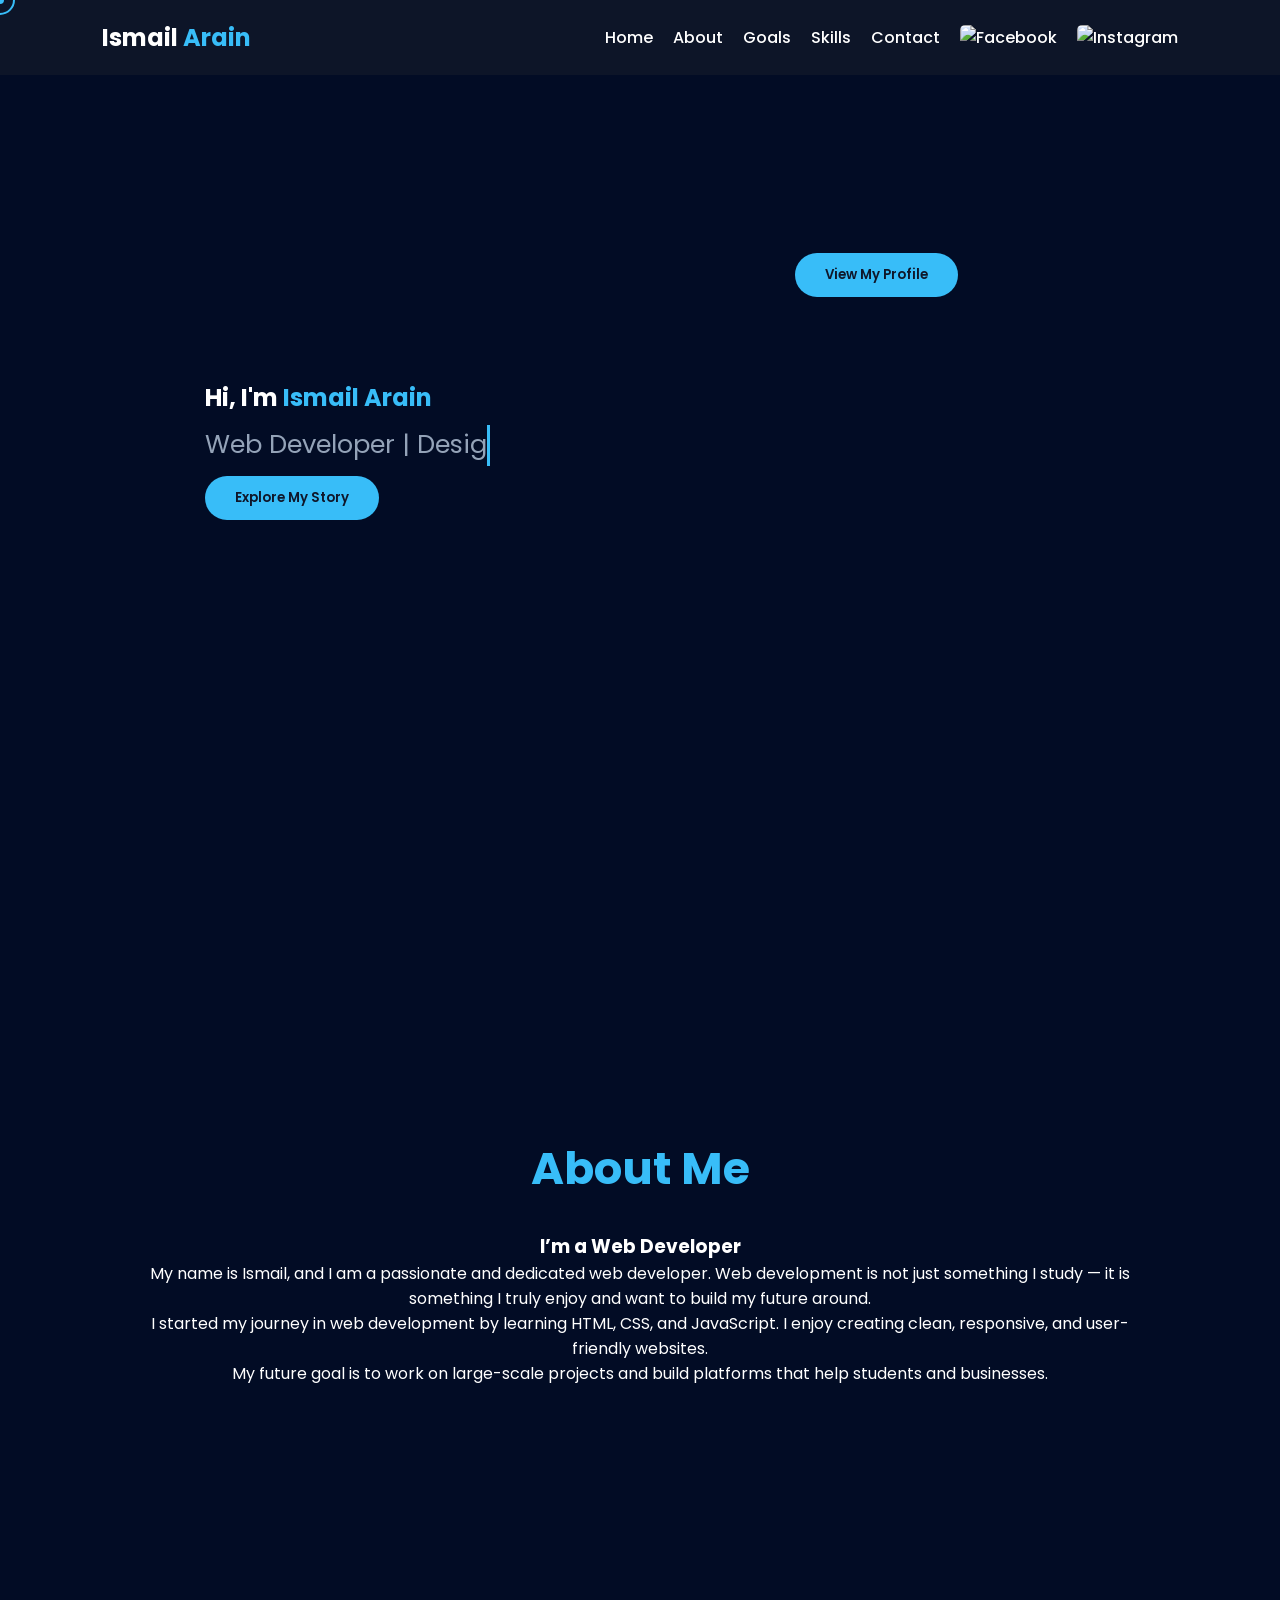
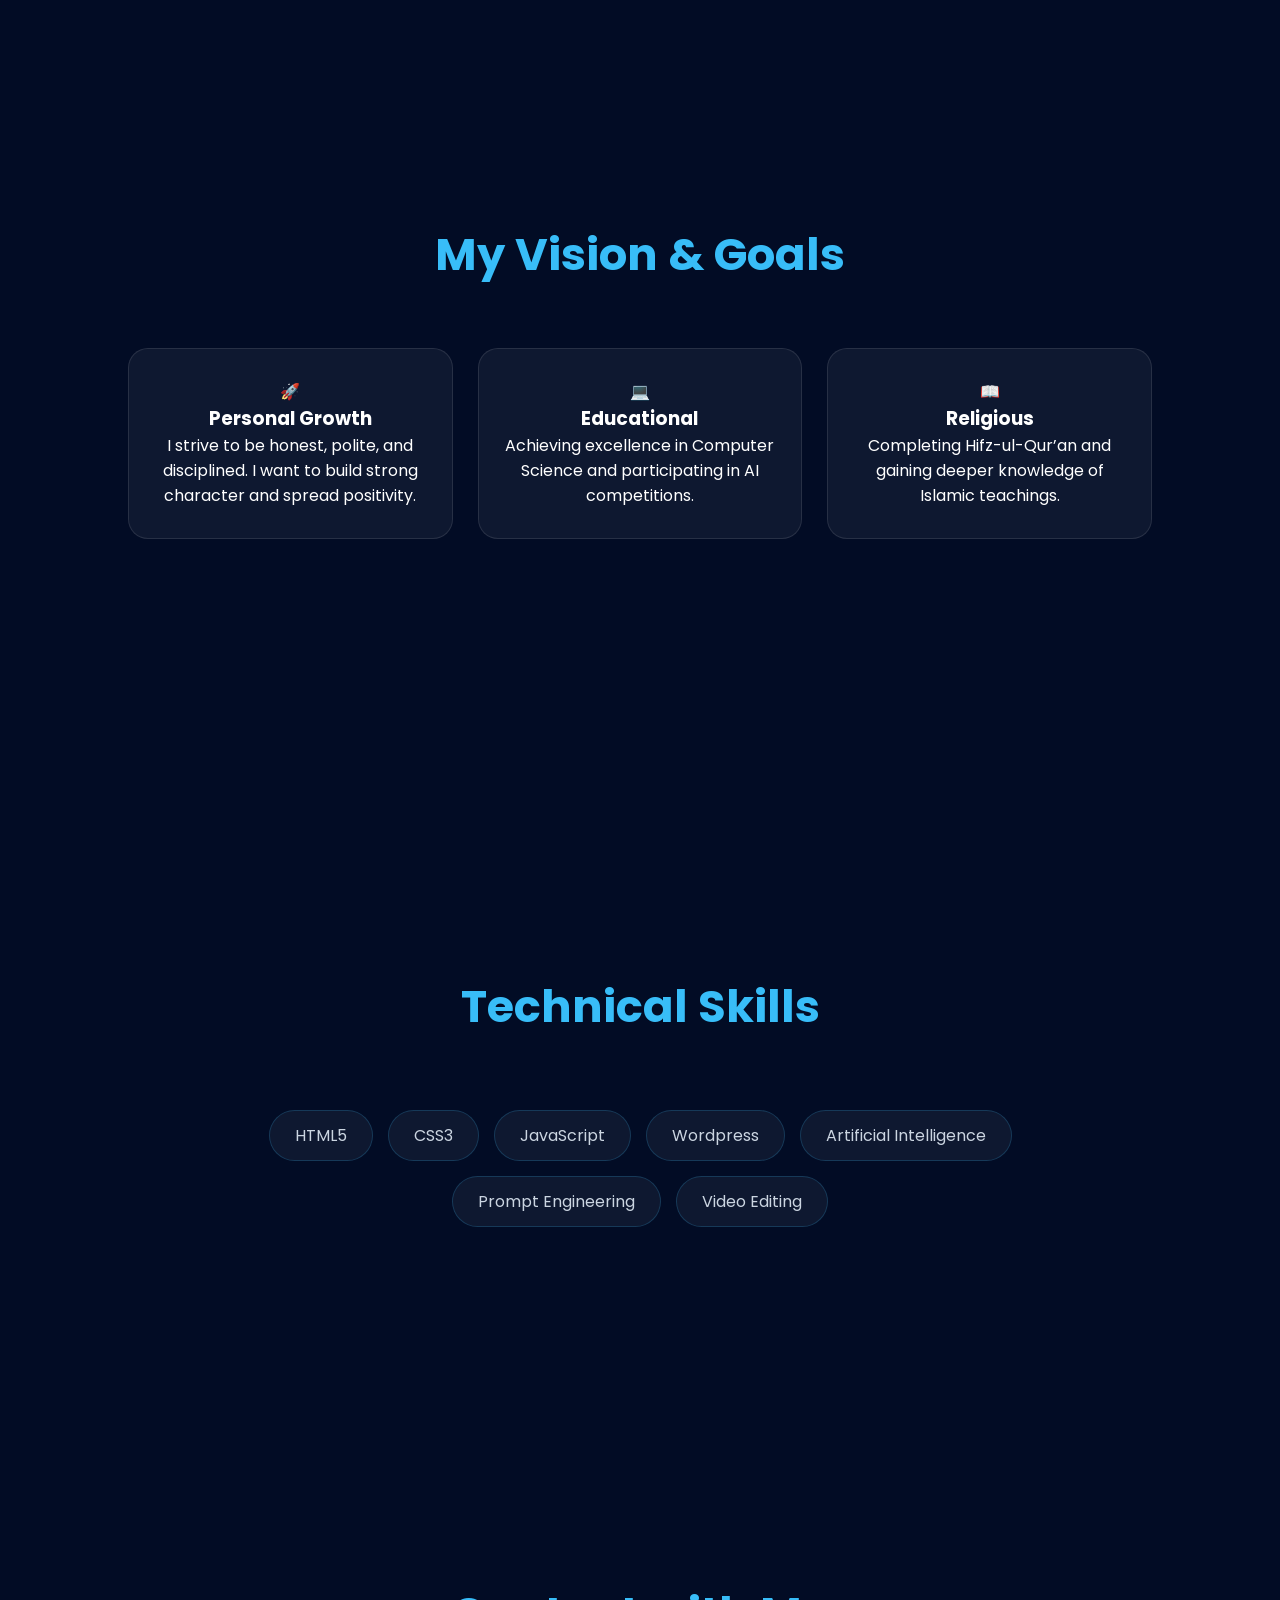
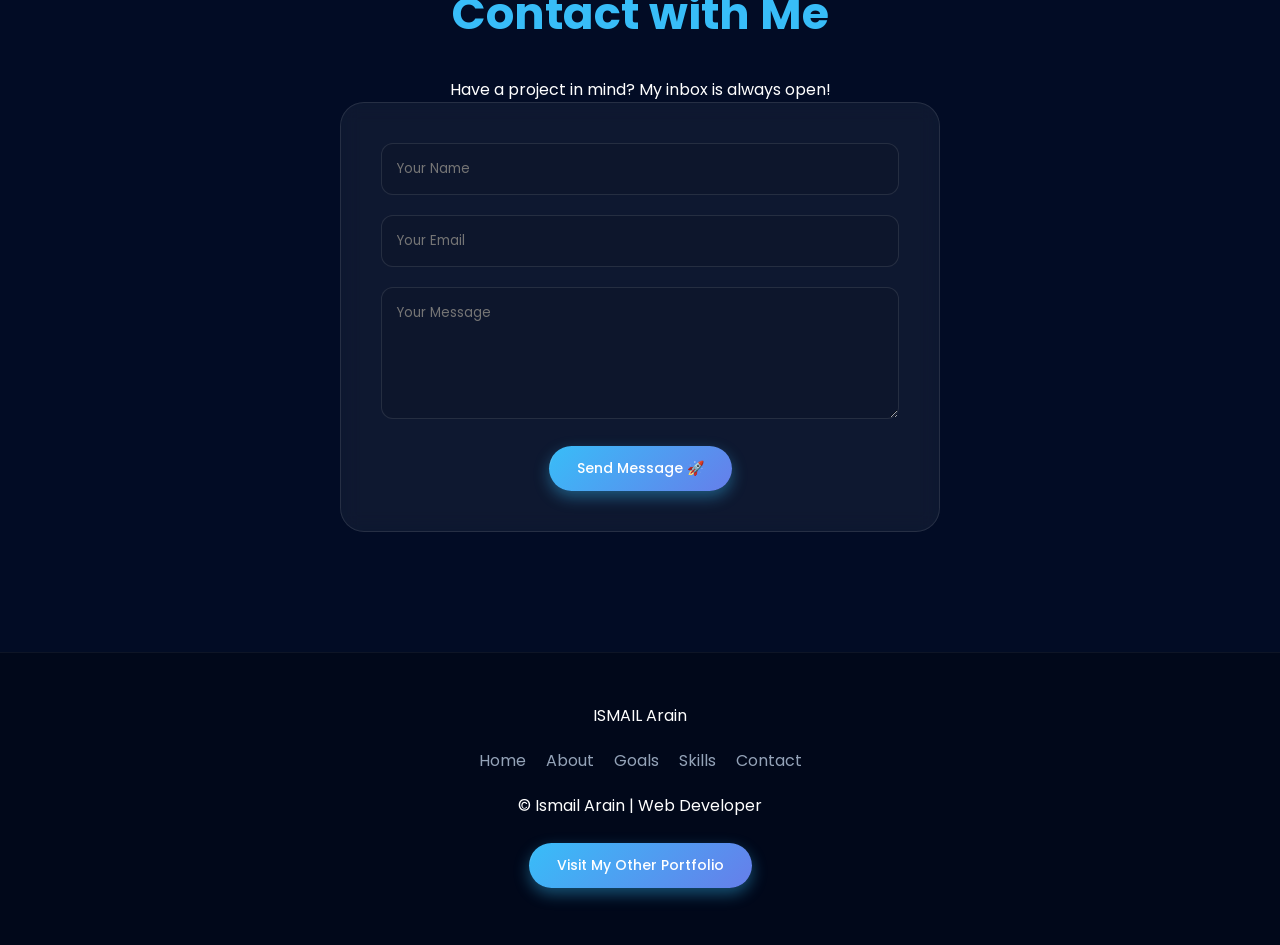
==== index.html @ 7d2e510a "Update index.html" ====
<!DOCTYPE html>
<html lang="en">
<head>
    <meta charset="UTF-8">
    <meta name="viewport" content="width=device-width, initial-scale=1.0">
    
    <meta name="description" content="Ismail Portfolio - Web Developer, UI Designer, Student, HTML, CSS, JavaScript, Responsive Web Development, Frontend Projects, Personal Portfolio">
    <meta name="keywords" content="Web Developer, Portfolio, HTML, CSS, JavaScript, UI Design, Responsive Web, Frontend Projects, Ismail Portfolio">
    <meta name="author" content="Ismail">
    <meta name="robots" content="index, follow">
    
    <meta property="og:title" content="Ismail | Web Developer Portfolio">
    <meta property="og:description" content="Professional Web Developer specializing in HTML, CSS, and JavaScript.">
    <meta property="og:type" content="website">
    <link rel="icon" type="image/png" href="image.png">
    <link rel="canonical" href="https://ismailarain.vercel.app/">
    
    <title>Ismail Arain | Web Developer</title>
    
    <link href="https://fonts.googleapis.com/css2?family=Poppins:wght@300;400;500;700&display=swap" rel="stylesheet">
    
    <style>
        /* Premium Modern Cursor */
.cursor-dot, .cursor-outline {
    position: fixed;
    top: 0; left: 0;
    pointer-events: none;
    z-index: 9999;
}

.cursor-dot {
    width: 8px;
    height: 8px;
    background: #38bdf8; /* blue color */
    border-radius: 50%;
    transform: translate(-50%, -50%);
    transition: background 0.2s, transform 0.15s;
}

.cursor-outline {
    width: 30px;
    height: 30px;
    cursor: ;
    border: 2px solid #38bdf8;
    border-radius: 50%;
    transform: translate(-50%, -50%);
    transition: border-color 0.2s, width 0.2s, height 0.2s;
}

/* On hover on clickable elements */
a:hover ~ .cursor-dot,
button:hover ~ .cursor-dot,
.explore-btn:hover ~ .cursor-dot {
    background: #0ef;
    transform: scale(1.8) translate(-50%, -50%);
}

a:hover ~ .cursor-outline,
button:hover ~ .cursor-outline,
.explore-btn:hover ~ .cursor-outline {
    width: 50px;
    height: 50px;
    border-color: #0ef;
}
        :root {
            --accent: #38bdf8;
            --bg: #020c25;
            --glass: rgba(255, 255, 255, 0.05);
            cursor: none;
        }

        * { margin: 0; padding: 0; box-sizing: border-box; font-family: 'Poppins', sans-serif; cursor: none;}
        html { scroll-behavior: smooth; cursor: none;}
        body { background: var(--bg); color: white; overflow-x: hidden; text-align: center; cursor: none }
        @media (max-width: 768px) {
  body {
    cursor: auto !important;
  }

  .custom-cursor,
  .cursor,
  #cursor {
    display: none !important;
  }
}

        /* Navbar */
        nav {
            position: fixed; width: 100%; display: flex; justify-content: space-between; 
            padding: 20px 8%; background: rgba(15, 23, 42, 0.9);
            backdrop-filter: blur(10px); z-index: 1000; align-items: center;
        }
        .logo { font-size: 24px; font-weight: bold; }
        .logo span { color: var(--accent); }
        
        .nav-links {
    display: flex;
    gap: 20px;
    align-items: center;
}

.nav-links a {
    color: white;
    text-decoration: none;
    font-weight: 500;
    transition: 0.3s;
}

.nav-links a:hover {
    color: #38bdf8; /* accent color */
}

.social-icon img {
    width: 22px;   /* icon size */
    height: 22px;
    transition: transform 0.3s, filter 0.3s;
    border-radius: 5px;
}

.social-icon:hover img {
    transform: scale(1.2);   /* hover enlarge */
    filter: brightness(1.2);
}
        .menu-toggle {
            display: none;
            font-size: 28px;
            cursor: pointer;
            color: white;
        }

        /* Sections */
        section { padding: 120px 10%; min-height: 80vh; display: flex; flex-direction: column; align-items: center; justify-content: center; }
        .section-title { font-size: 2.8rem; color: var(--accent); margin-bottom: 30px;}

        /* Hero */
        #hero { position: relative; min-height: 100vh; overflow: hidden; text-align: left; }
        #particles-js { position: absolute; width: 100%; height: 100%; top: 0; left: 0; z-index: 1; }
        .hero-container { display: flex; width: 85%; align-items: center; justify-content: space-between; z-index: 10; gap: 40px; margin: auto; position: relative; }
        #typedText { font-size: 1.6rem; color: #94a3b8; border-right: 3px solid var(--accent); min-height: 1.6em; margin: 10px 0; }

        /* Grid & Cards */
        .goals-grid { display: grid; grid-template-columns: repeat(auto-fit, minmax(250px, 1fr)); gap: 25px; width: 100%; margin-top: 30px; }
        .goal-card { background: var(--glass); border: 1px solid rgba(255,255,255,0.1); padding: 30px 20px; border-radius: 20px; transition: 0.4s; }
        .goal-card:hover { transform: translateY(-10px); border-color: var(--accent); }

        /* Skills */
        #skill-tooltip {
    position: fixed;
    background: rgba(0,0,0,0.85);
    color: #fff;
    padding: 12px 18px;
    border-radius: 10px;
    font-size: 0.9rem;
    pointer-events: none;
    z-index: 9999;
    opacity: 0;
    transition: opacity 0.3s ease, transform 0.3s ease;
    max-width: 250px;
    line-height: 1.4;
}
.skill-tag:hover {
    transform: scale(1.05);
    transition: transform 0.3s;
}
        .skills-flex { display: flex; flex-wrap: wrap; justify-content: center; gap: 15px; max-width: 800px; margin-top: 40px; }
        .skill-tag { background: rgba(255, 255, 255, 0.05); color: #cbd5e1; padding: 12px 25px; border-radius: 50px; border: 1px solid rgba(56, 189, 248, 0.2); transition: 0.4s; }
        .skill-tag:hover { background: var(--accent); color: #0f172a; transform: translateY(-8px); }


        /* Profile Image Reveal */
        .clip-path-slot { width: 280px; height: 350px; border-radius: 20px; overflow: hidden; background: var(--glass); opacity: 0; transform: scale(0.9); transition: 0.8s; }
        .frame-active { opacity: 1; transform: scale(1); }
        .clip-path-image { width: 100%; height: 100%; object-fit: cover; clip-path: circle(0% at 50% 50%); transition: 1s; }
        .image-active { clip-path: circle(100% at 50% 50%); }

        .explore-btn, .clip-path-button, .contact-btn {
            padding: 12px 30px; background: var(--accent); border: none; border-radius: 50px;
            color: #0f172a; font-weight: 600; transition: 0.3s; cursor: pointer;
        }

        /* Contact Form */
        .contact-wrapper { width: 100%; max-width: 600px; background: var(--glass); padding: 40px; border-radius: 24px; border: 1px solid rgba(255, 255, 255, 0.1); backdrop-filter: blur(10px); }
        .input-group { margin-bottom: 20px; }
        .input-group input, .input-group textarea { width: 100%; padding: 15px; background: rgba(15, 23, 42, 0.5); border: 1px solid rgba(255, 255, 255, 0.1); border-radius: 12px; color: white; outline: none; }

        /* Reveal Animation */
        .reveal { opacity: 0; transform: translateY(40px); transition: 1s all ease-out;}
        .reveal.active { opacity: 1; transform: translateY(0); }

        /* Footer */
        .premium-footer { padding: 50px 10%; background: #01081a; border-top: 1px solid rgba(255,255,255,0.05); width: 100%; }
        .footer-menu { display: flex; justify-content: center; gap: 20px; list-style: none; margin: 20px 0; }
        .footer-menu a { color: #94a3b8; text-decoration: none; }

        /* =========================
           RESPONSIVE MOBILE FIX
           ========================= */
        @media (max-width: 768px) {
            nav { padding: 15px 20px; }
            .menu-toggle { display: block; }
            .nav-links {
                position: fixed; top: 0; right: -100%; height: 100vh; width: 70%;
                background: #0f172a; flex-direction: column; align-items: center;
                justify-content: center; transition: 0.4s ease; z-index: 1000;
                box-shadow: -10px 0 30px rgba(0,0,0,0.5);
            }
            .nav-links.active { right: 0; }
            .hero-container { flex-direction: column; text-align: center; margin-top: 60px; }
            #hero { text-align: center; }
            .hero-left { order: 1; }
            .hero-right { order: 2; margin-top: 20px; }
            .section-title { font-size: 2rem; }
            .clip-path-slot { width: 220px; height: 280px; margin: 20px auto; }
        }
        #scrollTopBtn {
    position: fixed;
    bottom: 30px;
    right: 30px;
    background: #38bdf8;
    color: #020617;
    font-size: 26px;
    width: 55px;
    height: 55px;
    text-align: center;
    line-height: 55px;
    border-radius: 50%;
    cursor: pointer;
    opacity: 0;
    pointer-events: none;
    transition: opacity 0.4s ease, transform 0.2s ease;
    z-index: 9999;
}
#scrollTopBtn.show {
    opacity: 1;
    pointer-events: auto;
}
#scrollTopBtn:hover {
    transform: scale(1.15);
    background: #0ef;
    color: white;
}
.modern-btn {
    display: inline-block;
    padding: 12px 28px;
    font-size: 14px;
    font-weight: 500;
    text-decoration: none;
    color: #fff;
    background: linear-gradient(135deg, #38bdf8, #667eea);
    border-radius: 50px;
    border: none;
    transition: all 0.3s ease;
    box-shadow: 0 6px 15px rgba(56, 189, 248, 0.4);
    position: relative;
    overflow: hidden;
}

.modern-btn::before {
    content: "";
    position: absolute;
    top: 0; left: -100%;
    width: 100%;
    height: 100%;
    background: rgba(255,255,255,0.1);
    transform: skewX(-20deg);
    transition: all 0.5s ease;
}

.modern-btn:hover::before {
    left: 100%;
}

.modern-btn:hover {
    transform: translateY(-3px);
    box-shadow: 0 10px 20px rgba(56, 189, 248, 0.6);
    color: #fff;
}


.modern-btn {
    display: inline-block;
    padding: 12px 28px;
    font-size: 14px;
    font-weight: 500;
    text-decoration: none;
    color: #fff;
    background: linear-gradient(135deg, #38bdf8, #667eea);
    border-radius: 50px;
    border: none;
    transition: all 0.3s ease;
    box-shadow: 0 6px 15px rgba(56, 189, 248, 0.4);
    position: relative;
    overflow: hidden;
}
    </style>
    <script src="https://cdn.jsdelivr.net/npm/particles.js@2.0.0/particles.min.js"></script>
</head>
<body>
<div class="cursor-dot"></div>
<div class="cursor-outline"></div>

<nav>
    <h1 class="logo">Ismail<span> Arain</span></h1>
    <div class="menu-toggle" id="menuToggle">☰</div>
    <ul class="nav-links">
        <a href="#hero">Home</a>
        <a href="#about">About</a>
        <a href="#goals">Goals</a>
        <a href="#skills">Skills</a>
        <a href="#contact">Contact</a>

        <!-- Social Icons -->
            <a href="https://www.facebook.com/profile.php?id=61556400070103" target="_blank" class="social-icon">
                <img src="https://th.bing.com/th/id/OIP.5C5V7BsNdA2RSWbGz_EPTgHaHZ?w=108&h=108&c=1&bgcl=260a7d&r=0&o=7&dpr=1.3&pid=ImgRC&rm=3" alt="Facebook" />
            </a>
            <a href="https://www.instagram.com/sheikh_ibrahim0900/" target="_blank" class="social-icon">
                <img src="https://th.bing.com/th/id/OIP.PAtSluKcOR1Qp1gLPpSaNAHaHa?w=108&h=108&c=1&bgcl=ec0d8f&r=0&o=7&dpr=1.3&pid=ImgRC&rm=3" alt="Instagram" />
            </a>
    </ul>
</nav>
<section id="hero">
    <div id="particles-js"></div>
    <div class="hero-container">
        <div class="hero-left">
            <h1>Hi, I'm <span style="color:var(--accent);">Ismail Arain</span></h1>
            <div id="typedText"></div>
            <button class="explore-btn" onclick="document.getElementById('about').scrollIntoView()">Explore My Story</button>
        </div>
        <div class="hero-right">
            <div class="click-path-container">
                <button id="revealBtn" class="clip-path-button">View My Profile</button>
                <div id="imageFrame" class="clip-path-slot">
                    <img id="targetImage" src="image.png" alt="Ismail" class="clip-path-image">
                </div>
            </div>
        </div>
    </div>
    <!-- Scroll to Top Button -->
<div onclick="scrollToTop()" id="scrollTopBtn" title="Go to top">↑</div>

</section>


<section id="about" class="reveal">
    <div class="container">
        <h2 class="section-title">About Me</h2>
        <div class="about-content">
            <h3>I’m a Web Developer</h3>
            <p>My name is Ismail, and I am a passionate and dedicated web developer. Web development is not just something I study — it is something I truly enjoy and want to build my future around.</p>
            <p>I started my journey in web development by learning HTML, CSS, and JavaScript. I enjoy creating clean, responsive, and user-friendly websites.</p>
            <p>My future goal is to work on large-scale projects and build platforms that help students and businesses.</p>
        </div>
    </div>
</section>

<section id="goals" class="reveal">
    <h2 class="section-title">My Vision & Goals</h2>
    <div class="goals-grid">
        <div class="goal-card">
            <div class="icon">🚀</div>
            <h3>Personal Growth</h3>
            <p>I strive to be honest, polite, and disciplined. I want to build strong character and spread positivity.</p>
        </div>
        <div class="goal-card">
            <div class="icon">💻</div>
            <h3>Educational</h3>
            <p>Achieving excellence in Computer Science and participating in AI competitions.</p>
        </div>
        <div class="goal-card">
            <div class="icon">📖</div>
            <h3>Religious</h3>
            <p>Completing Hifz-ul-Qur’an and gaining deeper knowledge of Islamic teachings.</p>
        </div>
    </div>
</section>

<section id="skills" class="reveal">
    <h2 class="section-title">Technical Skills</h2>
    <div class="skills-flex">
        <div class="skill-tag">HTML5</div>
        <div class="skill-tag">CSS3</div>
        <div class="skill-tag">JavaScript</div>
        <div class="skill-tag">Wordpress</div>
        <div class="skill-tag">Artificial Intelligence</div>
        <div class="skill-tag">Prompt Engineering</div>
        <div class="skill-tag">Video Editing</div>
    </div>
</section>

<section id="contact" class="reveal">
    <h2 class="section-title">Contact with Me</h2>
    <p class="contact-subtitle">Have a project in mind? My inbox is always open!</p>
    <div class="contact-wrapper">
        <form id="contactForm" onsubmit="return sendToWhatsApp()">
            <div class="input-group"><input type="text" id="name" placeholder="Your Name" required></div>
            <div class="input-group"><input type="email" id="email" placeholder="Your Email" required></div>
            <div class="input-group"><textarea id="message" rows="5" placeholder="Your Message" required></textarea></div>
            <button type="submit" class="modern-btn">Send Message 🚀</button>
        </form>
    </div>
</section>

<footer class="premium-footer">
    <div class="footer-logo">ISMAIL<span> Arain</span></div>
    <ul class="footer-menu">
        <li><a href="#hero">Home</a></li>
        <li><a href="#about">About</a></li>
        <li><a href="#goals">Goals</a></li>
        <li><a href="#skills">Skills</a></li>
        <li><a href="#contact">Contact</a></li>
    </ul>

    <p>&copy; Ismail Arain | Web Developer</p>
    <br>
    <a href="https://68876566655b0.site123.me/" target="_blank" class="modern-btn">Visit My Other Portfolio</a>

</footer>

<script>
    // Premium Cursor Script
const cursorDot = document.querySelector(".cursor-dot");
const cursorOutline = document.querySelector(".cursor-outline");

let mouseX = 0, mouseY = 0;
let outlineX = 0, outlineY = 0;

document.addEventListener("mousemove", (e) => {
    mouseX = e.clientX;
    mouseY = e.clientY;
    cursorDot.style.top = mouseY + "px";
    cursorDot.style.left = mouseX + "px";
});

function animateOutline() {
    outlineX += (mouseX - outlineX) * 0.15;
    outlineY += (mouseY - outlineY) * 0.15;
    cursorOutline.style.top = outlineY + "px";
    cursorOutline.style.left = outlineX + "px";
    requestAnimationFrame(animateOutline);
}
animateOutline();

    // MOBILE MENU TOGGLE
    const toggle = document.getElementById("menuToggle");
    const navLinks = document.querySelector(".nav-links");
    toggle.addEventListener("click", () => navLinks.classList.toggle("active"));
    
    // Close menu when link is clicked
    document.querySelectorAll('.nav-links a').forEach(link => {
        link.addEventListener('click', () => navLinks.classList.remove('active'));
    });

    // TYPING EFFECT
    const message = "Web Developer | Designer | Student";
    let charIdx = 0;
    function startTyping() {
        const target = document.getElementById("typedText");
        if (target && charIdx < message.length) {
            target.innerHTML += message.charAt(charIdx);
            charIdx++;
            setTimeout(startTyping, 100);
        }
    }

    // SCROLL REVEAL
    function initReveal() {
        const sections = document.querySelectorAll('.reveal');
        const revealOnScroll = () => {
            sections.forEach(s => {
                const top = s.getBoundingClientRect().top;
                if (top < window.innerHeight - 100) s.classList.add('active');
            });
        };
        window.addEventListener('scroll', revealOnScroll);
        revealOnScroll();
    }

    // IMAGE REVEAL
    const btn = document.getElementById('revealBtn');
    const frame = document.getElementById('imageFrame');
    const img = document.getElementById('targetImage');
    btn.addEventListener('click', () => {
        frame.classList.toggle('frame-active');
        img.classList.toggle('image-active');
        btn.innerText = frame.classList.contains('frame-active') ? "Hide Profile" : "View My Profile";
    });

    // WHATSAPP FORM
    function sendToWhatsApp() {
        const name = document.getElementById('name').value;
        const email = document.getElementById('email').value;
        const msg = document.getElementById('message').value;
        const phoneNumber = "923321314144"; 
        const encodedMessage = encodeURIComponent(`*New Message from Portfolio*\n\n*Name:* ${name}\n*Email:* ${email}\n*Message:* ${msg}`);
        window.open(`https://wa.me/${phoneNumber}?text=${encodedMessage}`, '_blank');
        return false;
    }

    // PARTICLES
    if (typeof particlesJS !== 'undefined') {
        particlesJS("particles-js", {
            particles: {
                number: { value: 40 },
                color: { value: "#38bdf8" },
                shape: { type: "circle" },
                opacity: { value: 0.5 },
                size: { value: 3 },
                move: { enable: true, speed: 2, out_mode: "bounce" }
            },
            interactivity: {
                events: { onhover: { enable: true, mode: "repulse" } }
            }
        });
    }

    window.addEventListener('load', () => { startTyping(); initReveal(); });

    // SCROLL TO TOP
    const scrollBtn = document.getElementById("scrollTopBtn");

window.addEventListener("scroll", () => {
    if (window.scrollY > 300) {
        scrollBtn.classList.add("show");
    } else {
        scrollBtn.classList.remove("show");
    }
});

scrollBtn.addEventListener("click", () => {
    window.scrollTo({ top: 0, behavior: "smooth" });
});

//skills
const tooltip = document.getElementById('skill-tooltip');
const skills = document.querySelectorAll('.skill-tag'); // Replace with correct class if needed

skills.forEach(skill => {
    skill.addEventListener('mousemove', (e) => {
        const desc = skill.getAttribute('data-desc');
        tooltip.innerText = desc;
        tooltip.style.opacity = 1;
        tooltip.style.left = e.clientX + 20 + 'px';
        tooltip.style.top = e.clientY + 20 + 'px';
    });

    skill.addEventListener('mouseleave', () => {
        tooltip.style.opacity = 0;
    });
});
</script>
<div id="skill-tooltip"></div>
</body>
</html>
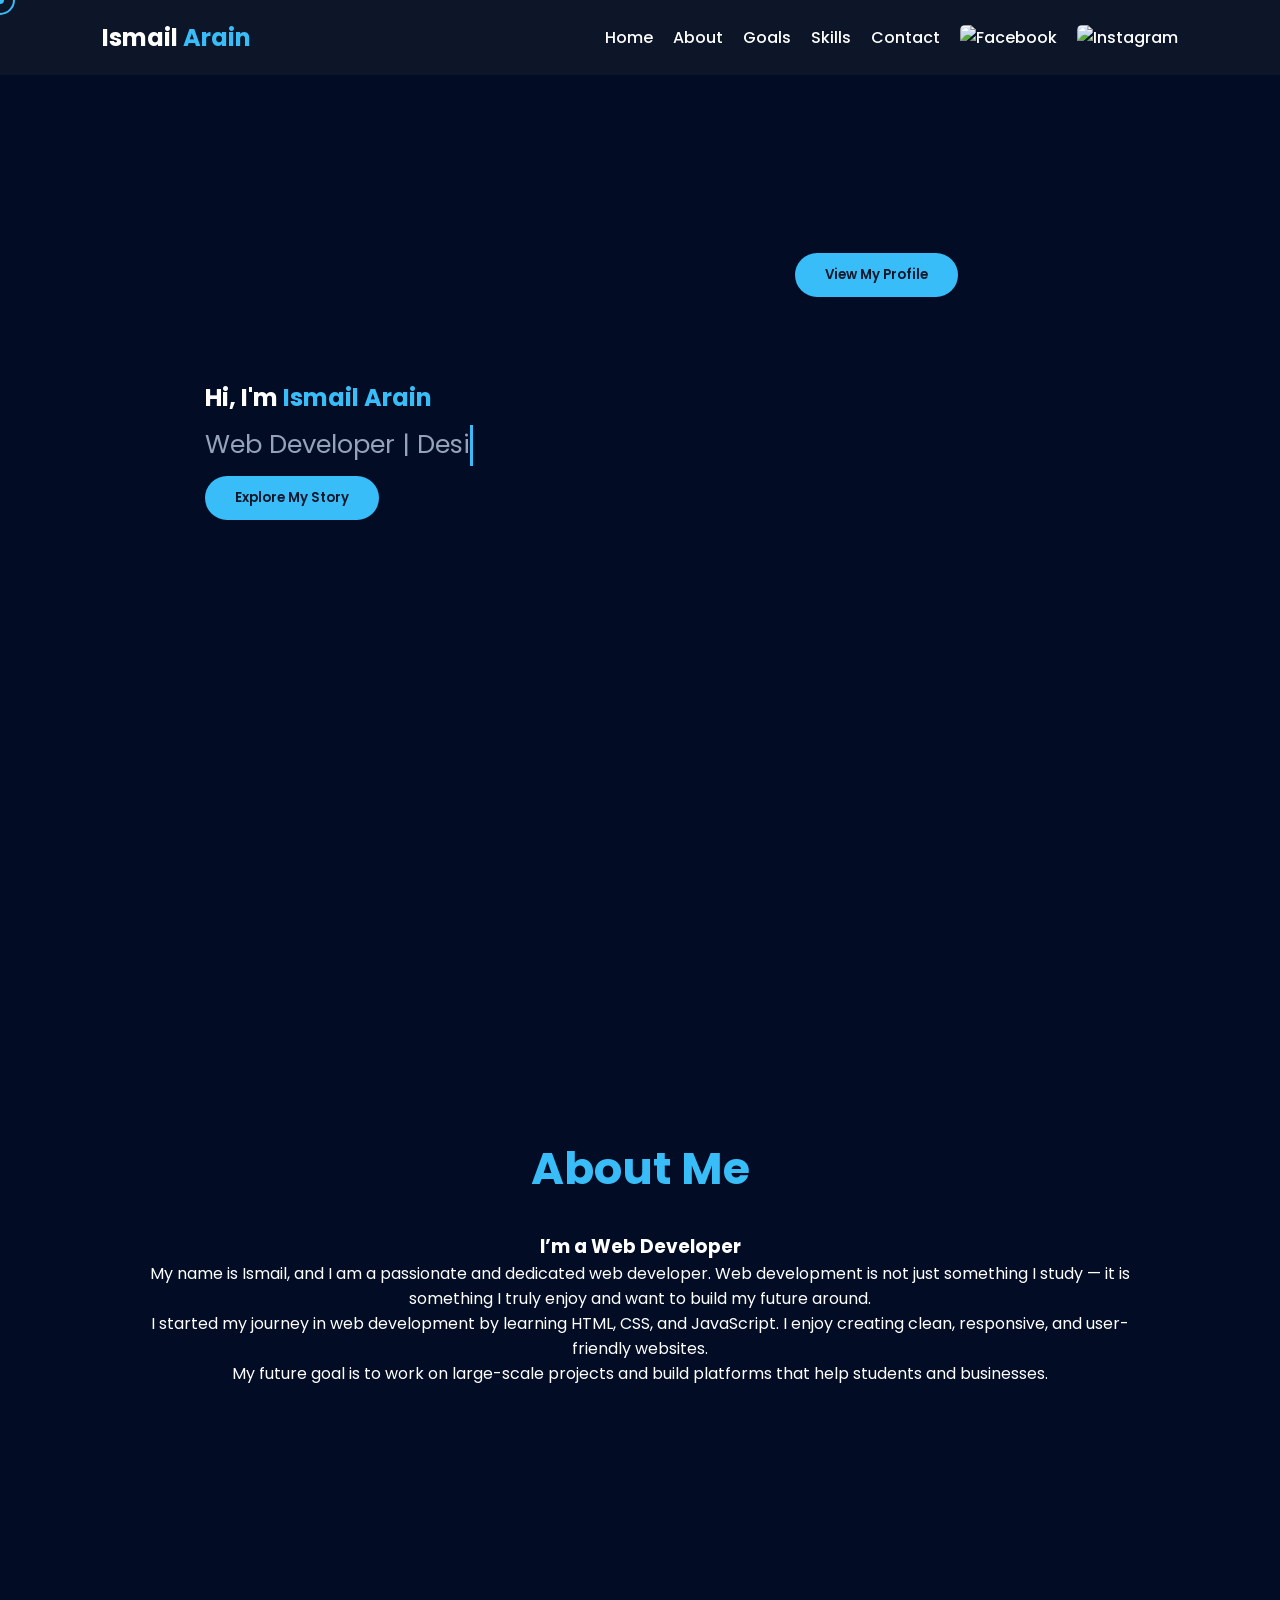
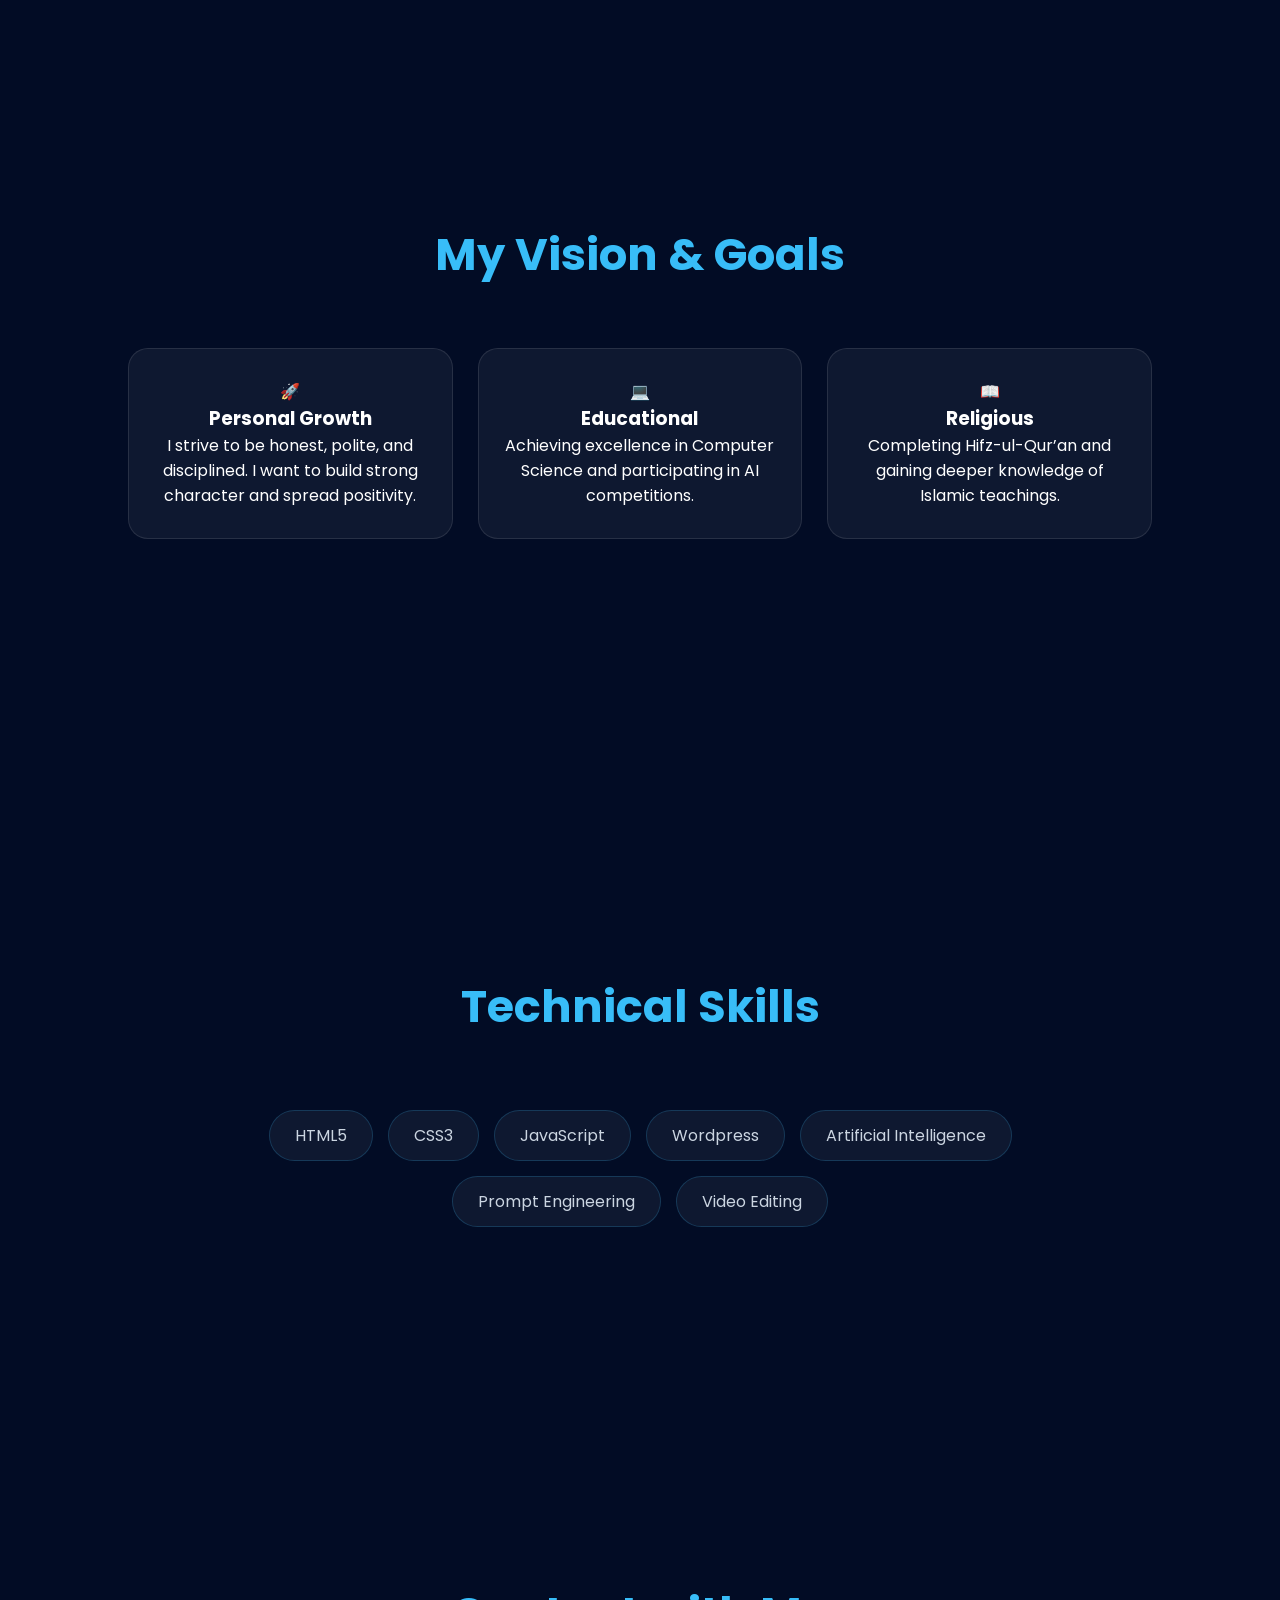
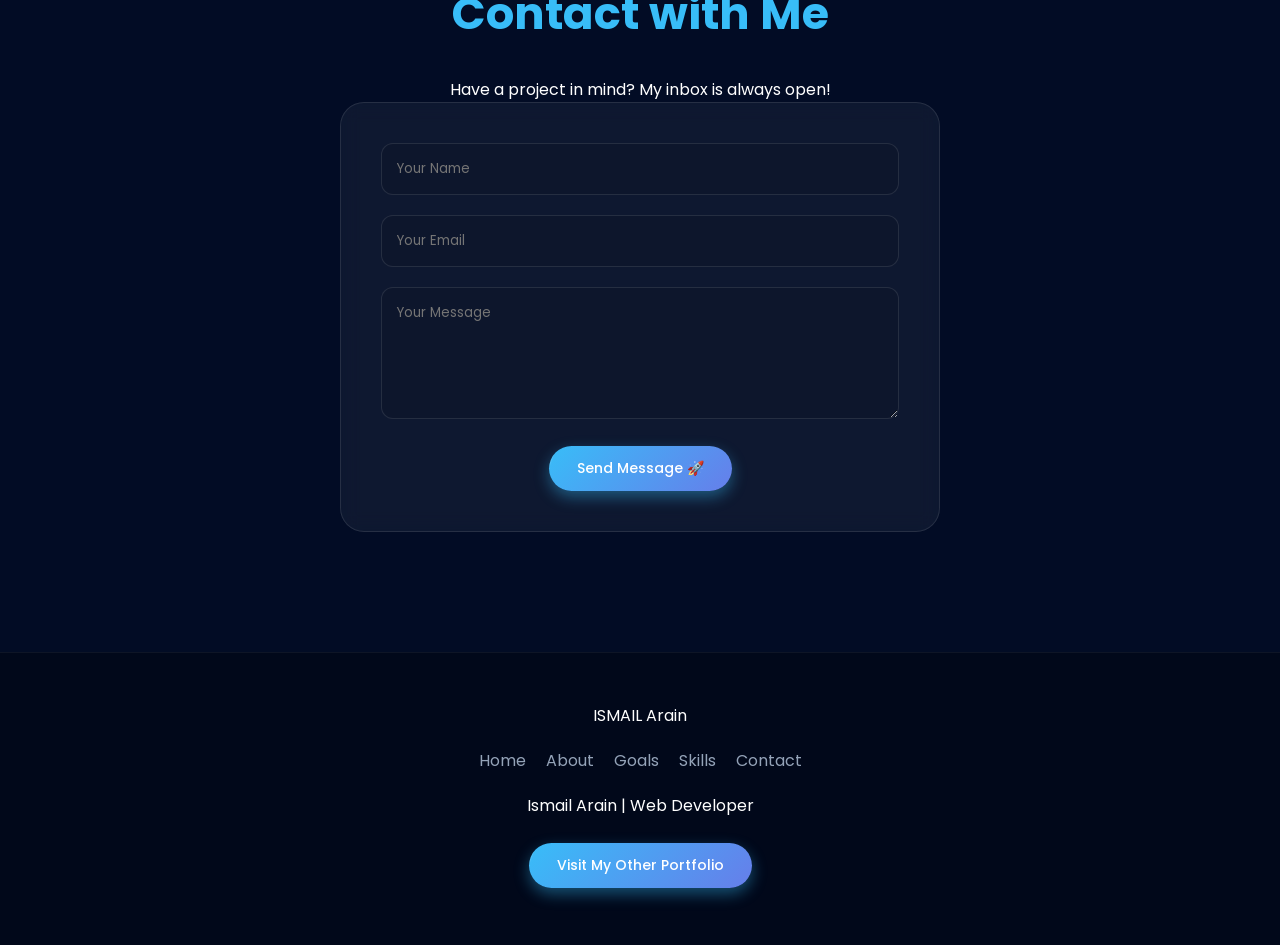
==== commit 4e86bee1: "Update index.html" ====
--- a/index.html
+++ b/index.html
@@ -410,7 +410,7 @@
         <li><a href="#contact">Contact</a></li>
     </ul>
 
-    <p>&copy; Ismail Arain | Web Developer</p>
+    <p>Ismail Arain | Web Developer</p>
     <br>
     <a href="https://68876566655b0.site123.me/" target="_blank" class="modern-btn">Visit My Other Portfolio</a>
 
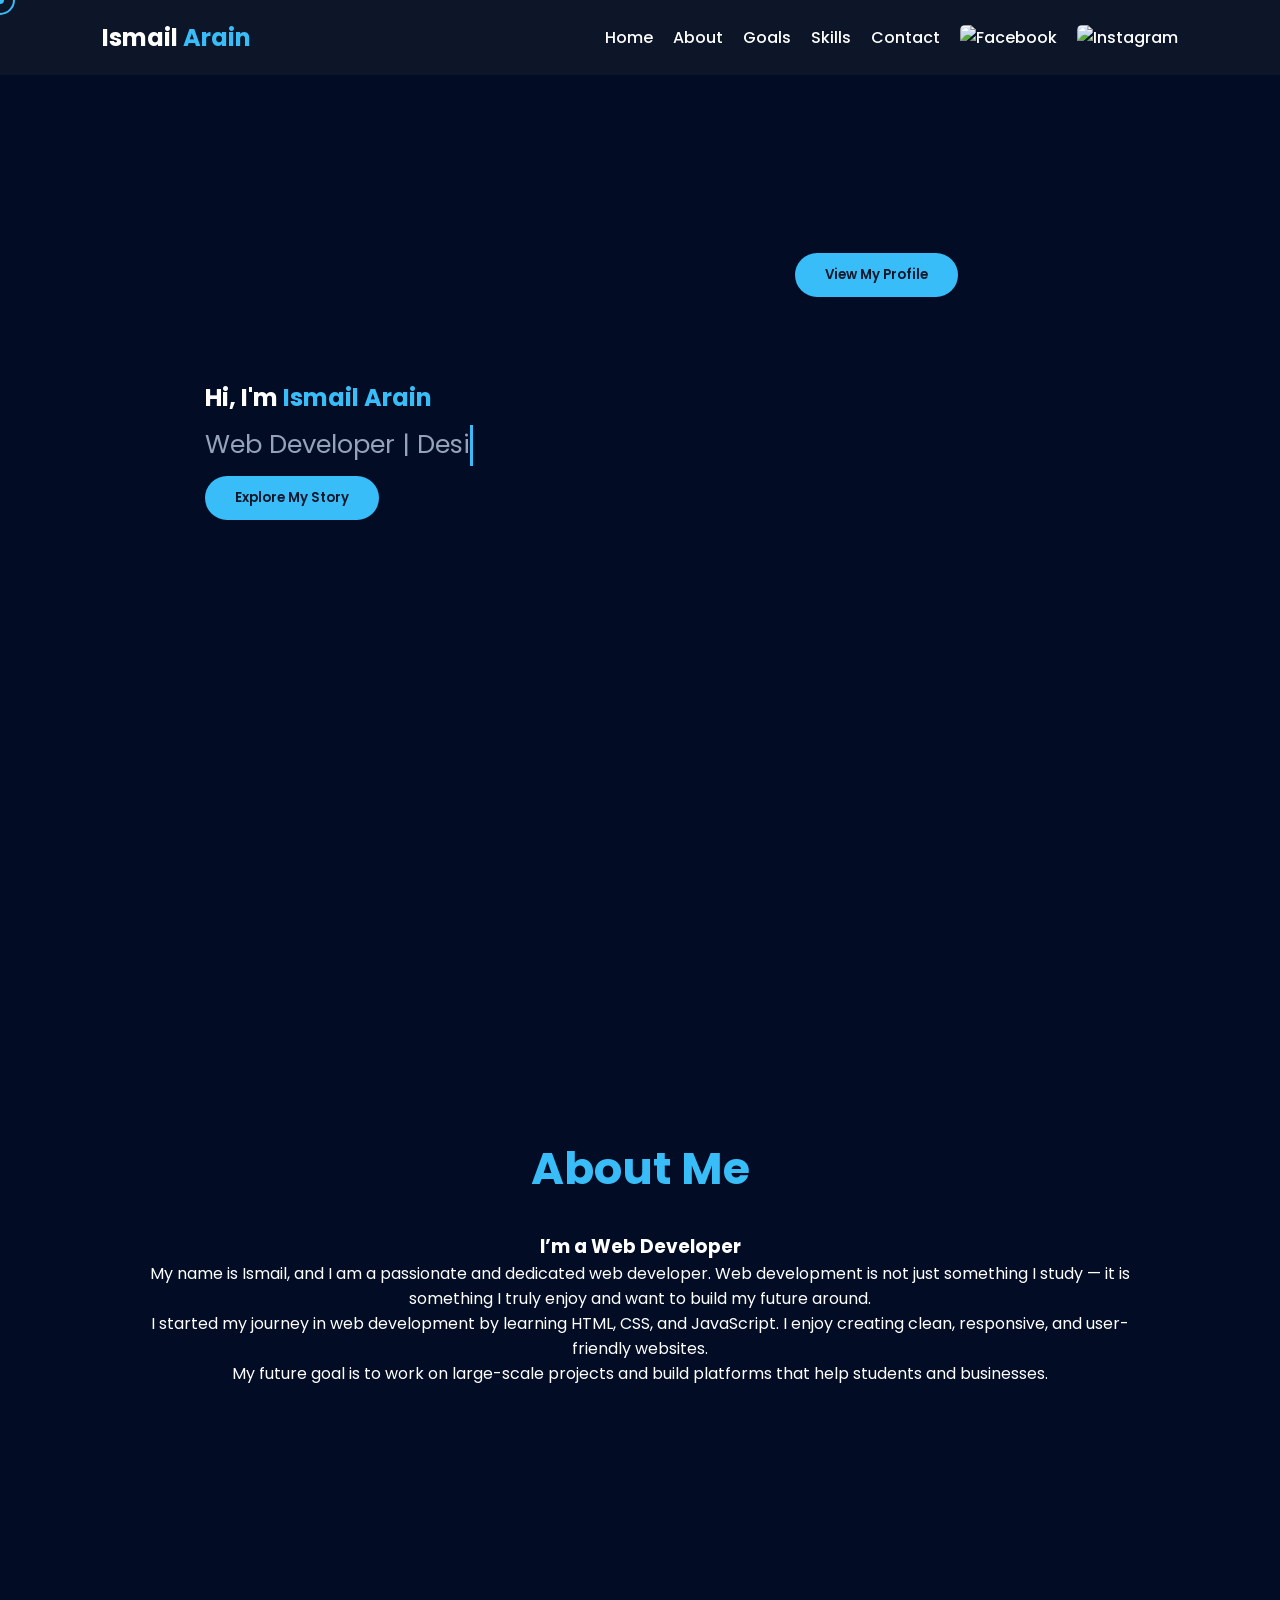
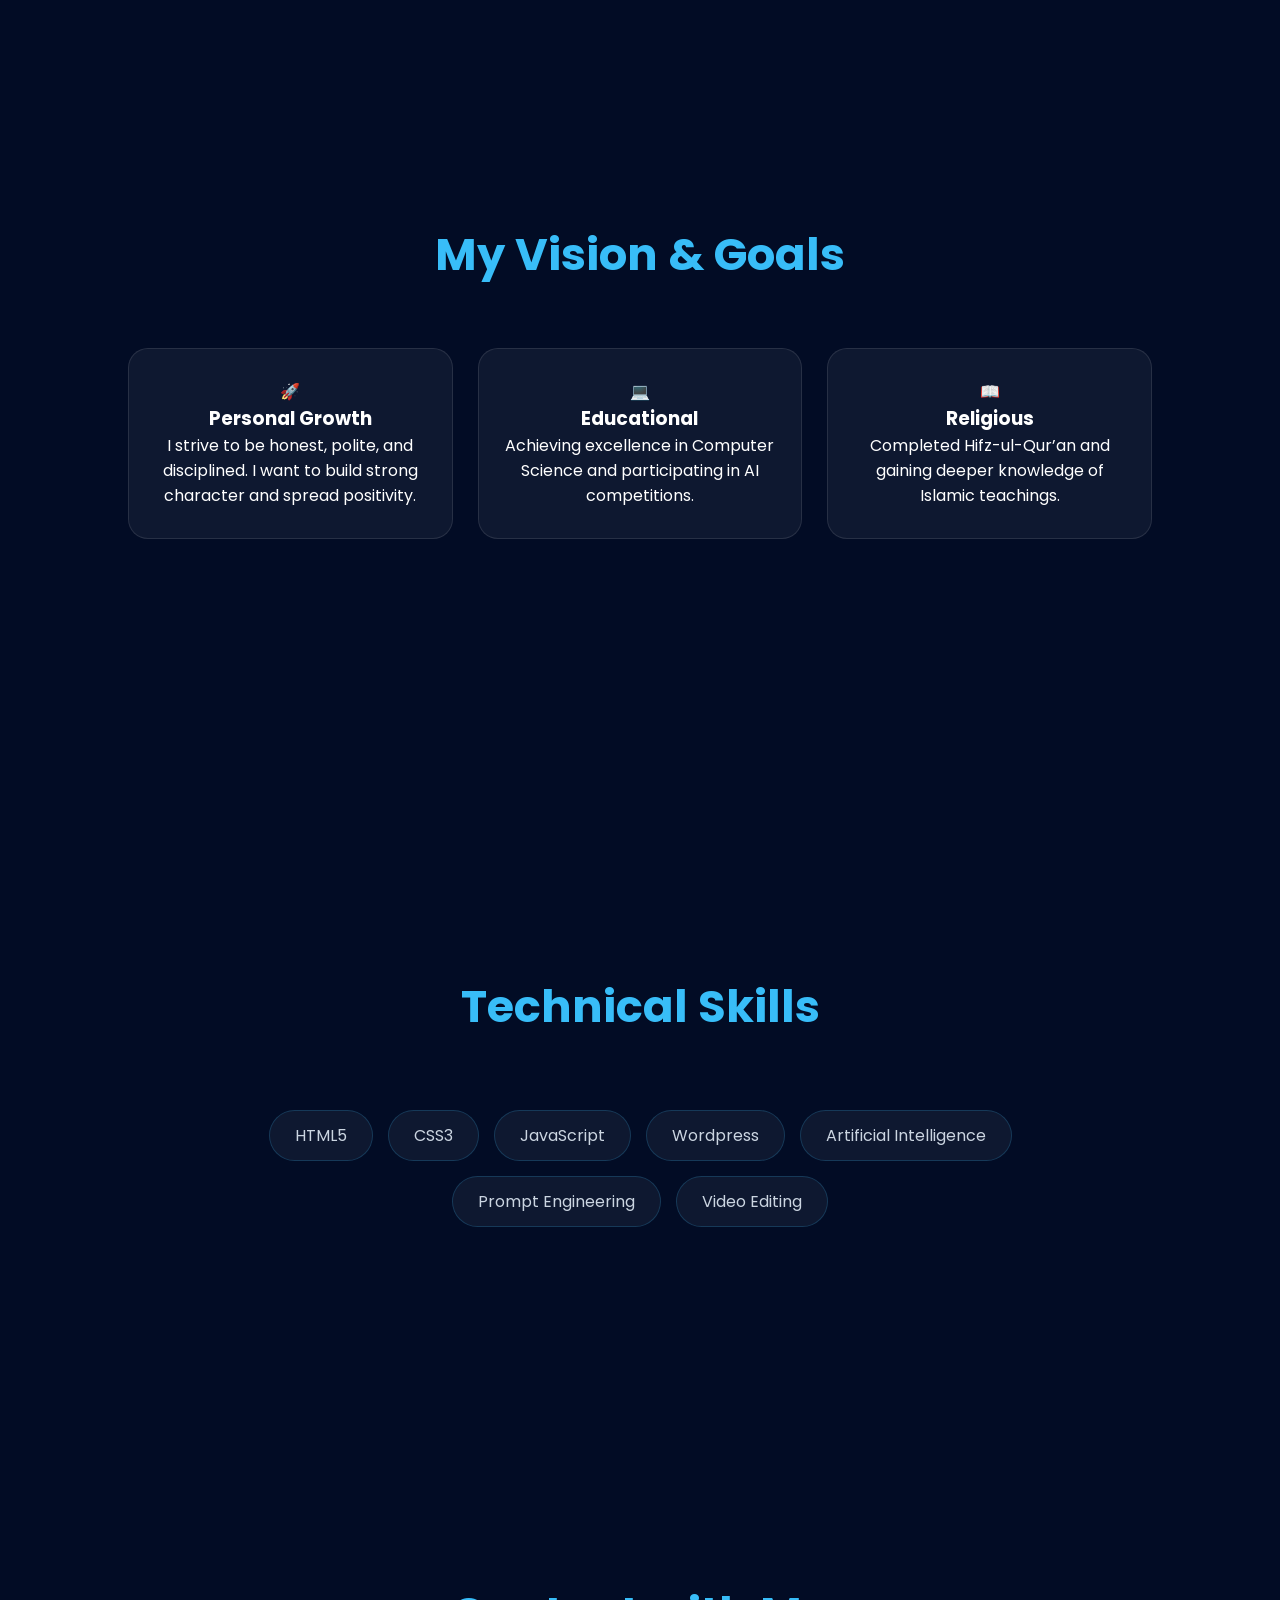
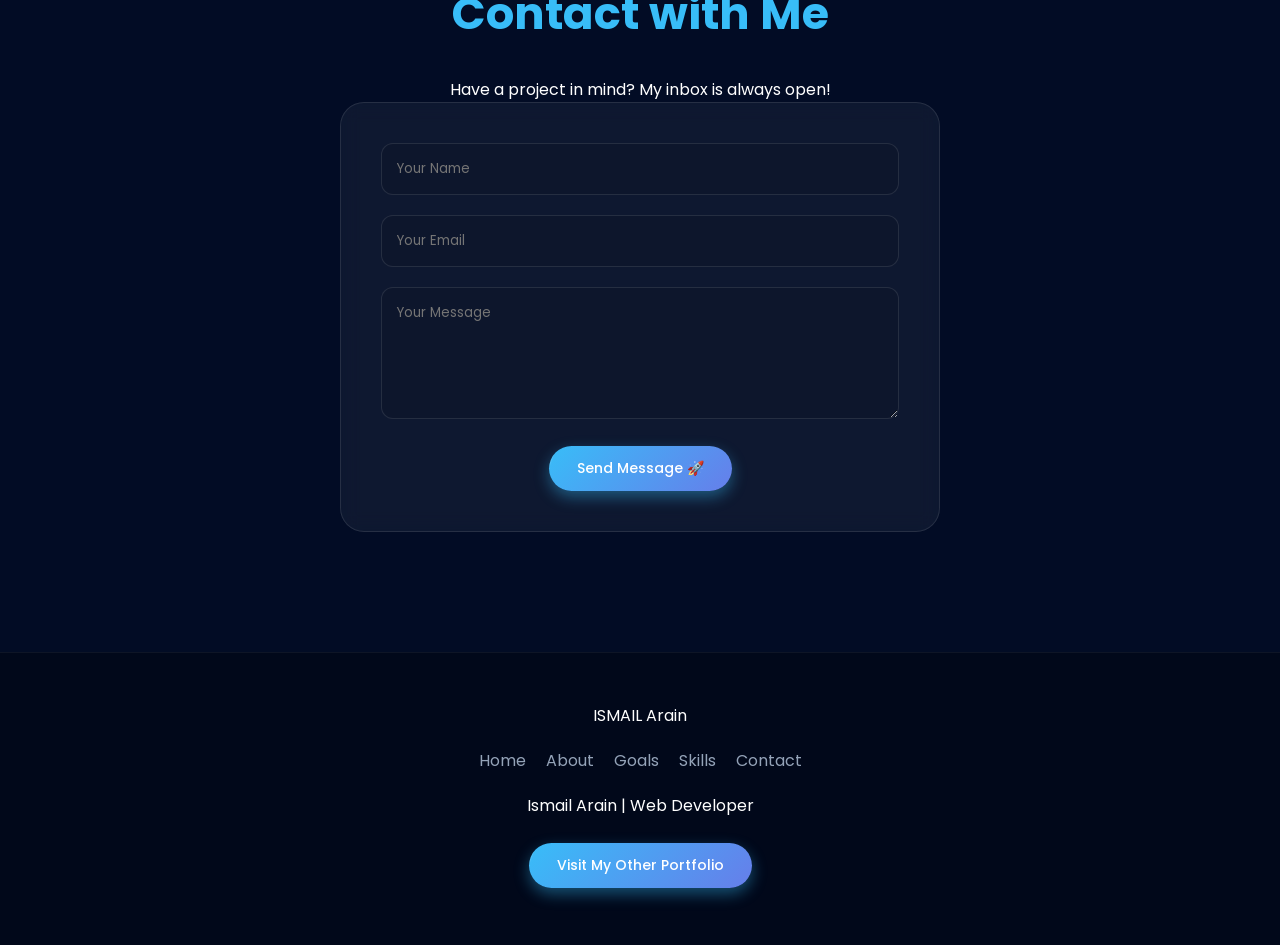
==== commit 8aa9855f: "Update index.html" ====
--- a/index.html
+++ b/index.html
@@ -369,7 +369,7 @@
         <div class="goal-card">
             <div class="icon">📖</div>
             <h3>Religious</h3>
-            <p>Completing Hifz-ul-Qur’an and gaining deeper knowledge of Islamic teachings.</p>
+            <p>Completed Hifz-ul-Qur’an and gaining deeper knowledge of Islamic teachings.</p>
         </div>
     </div>
 </section>
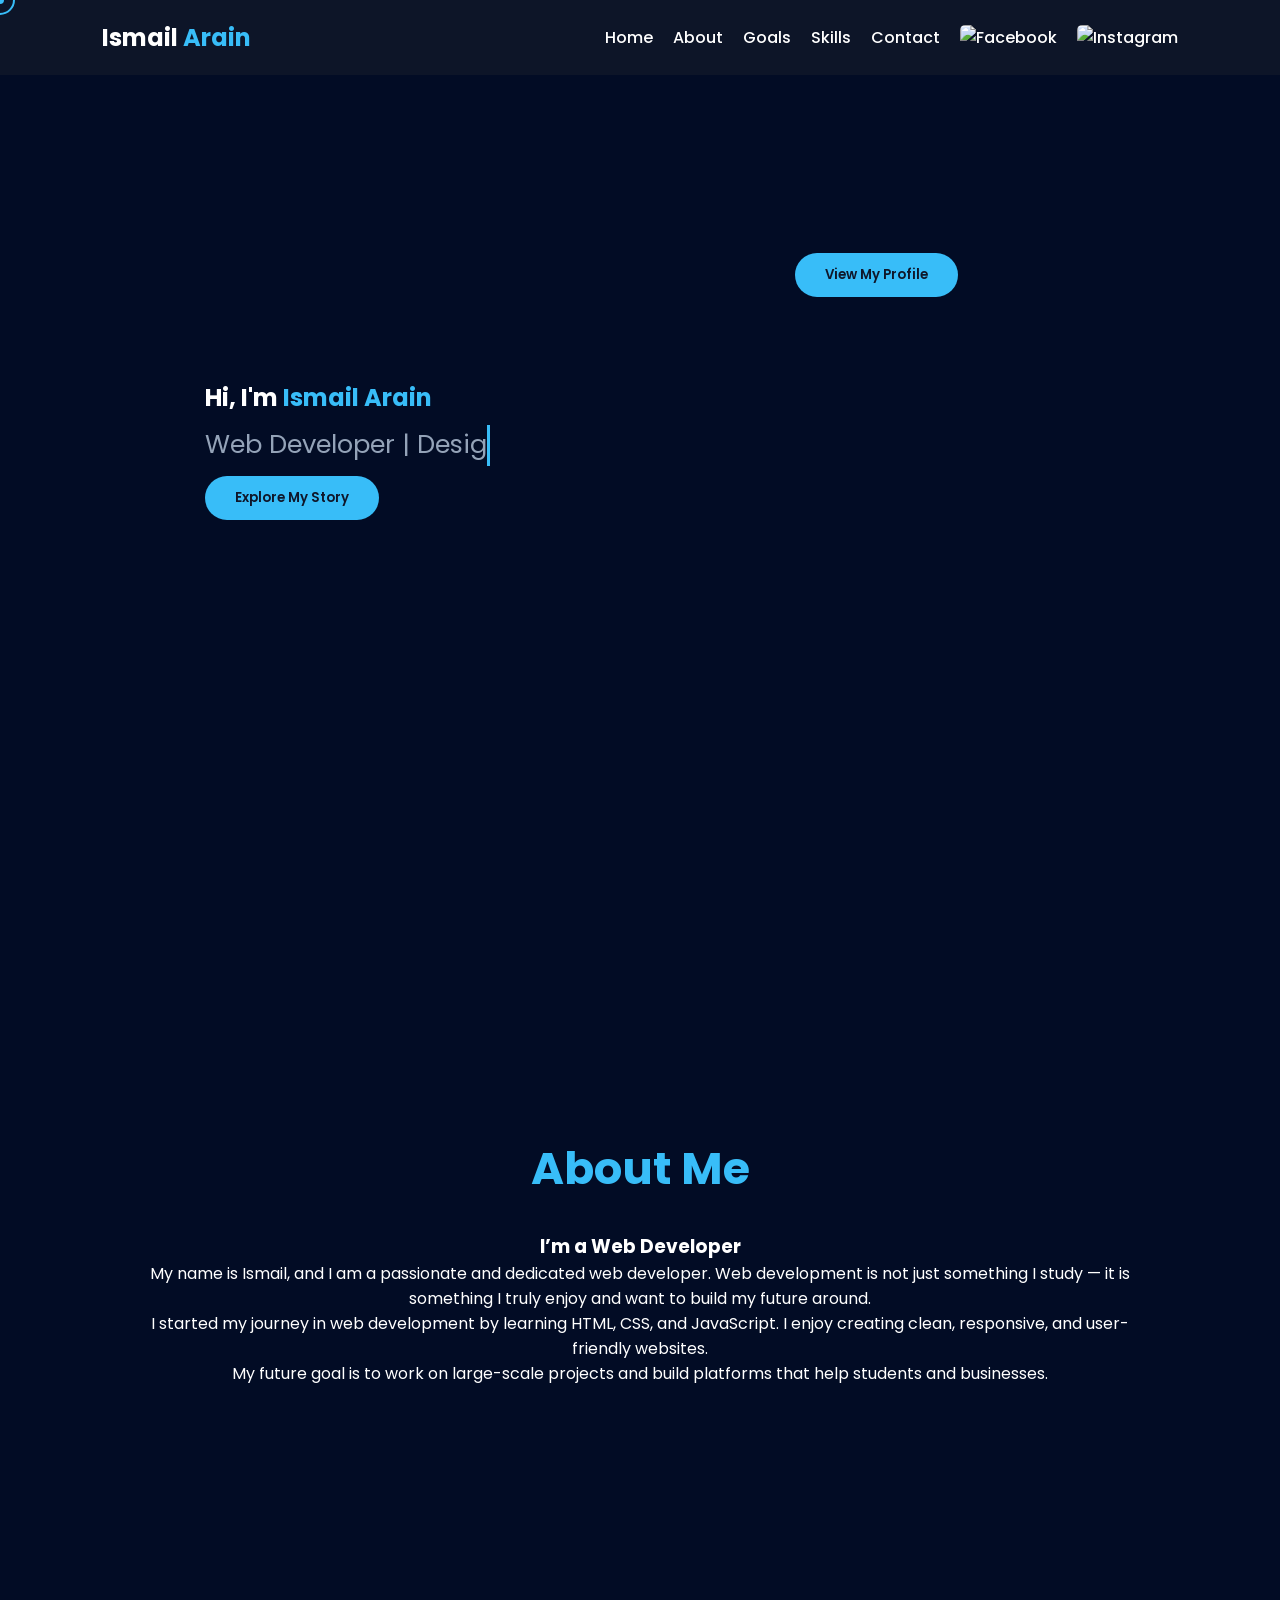
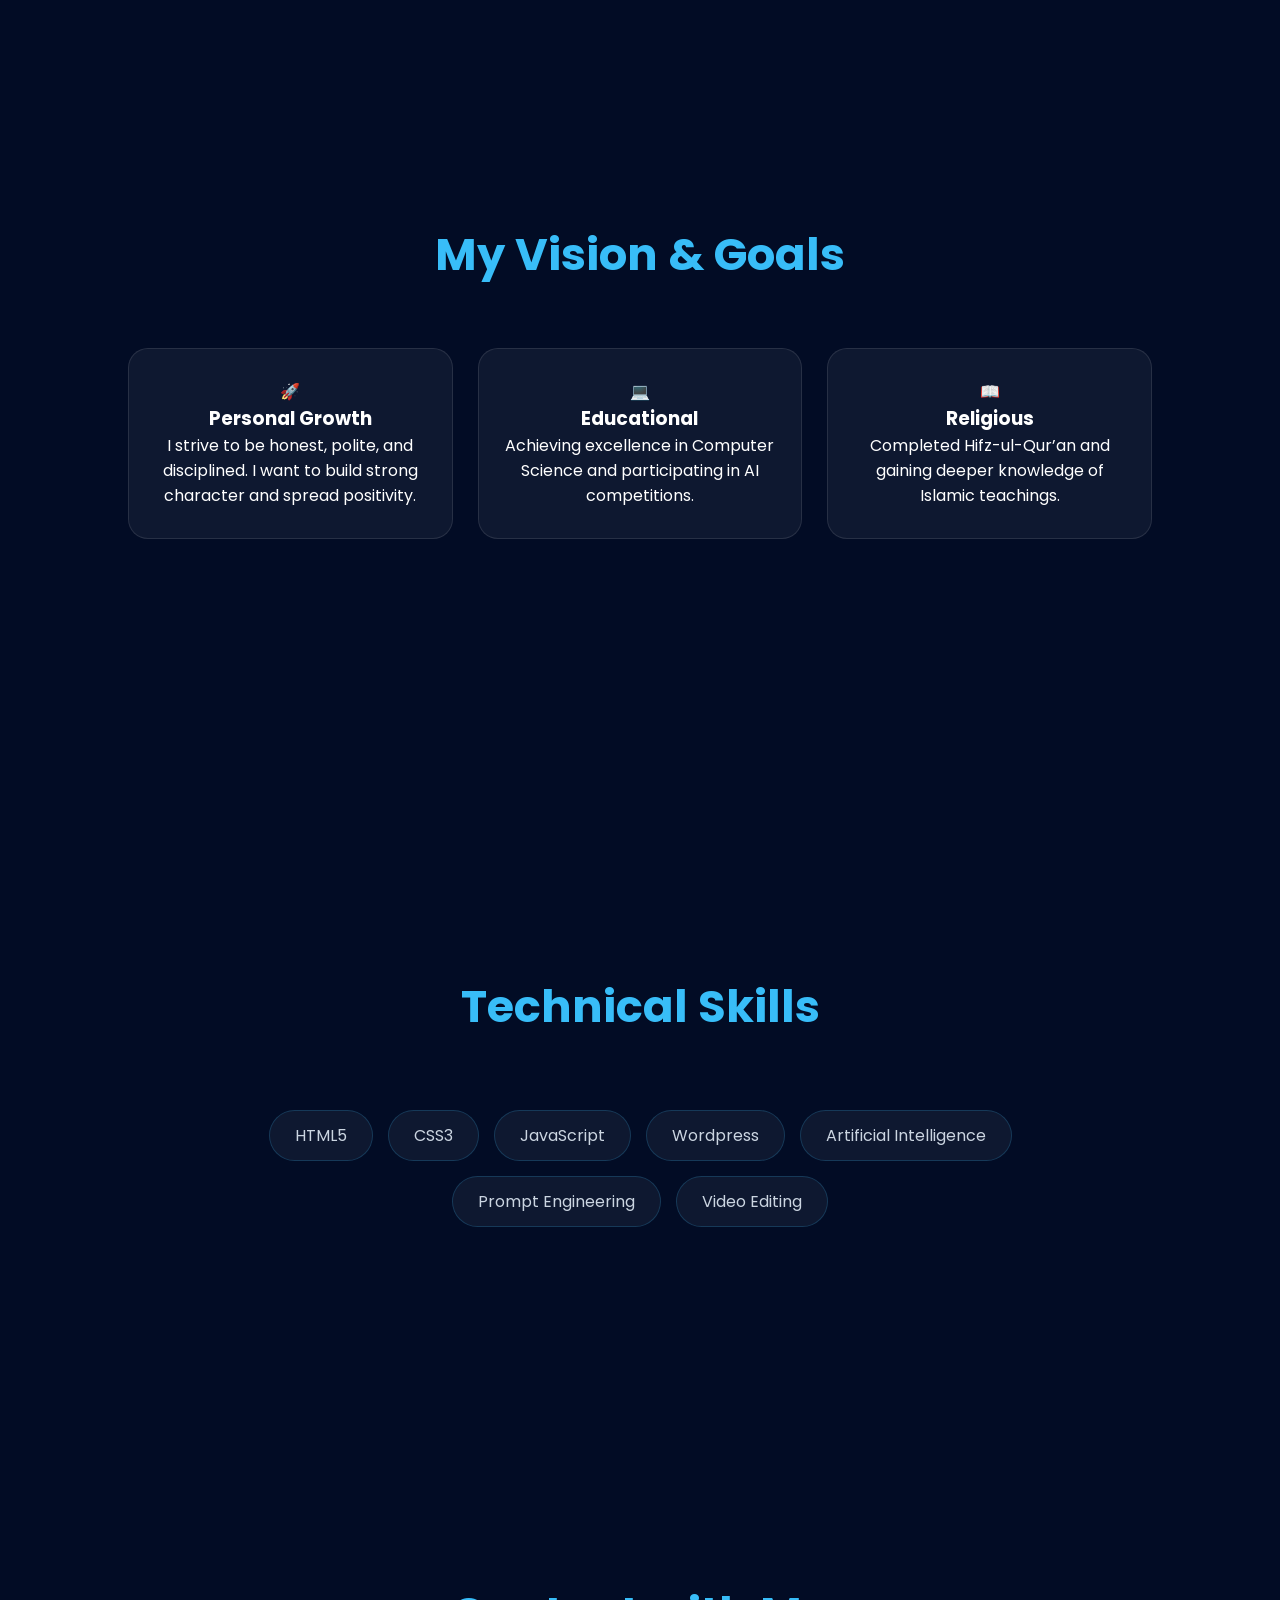
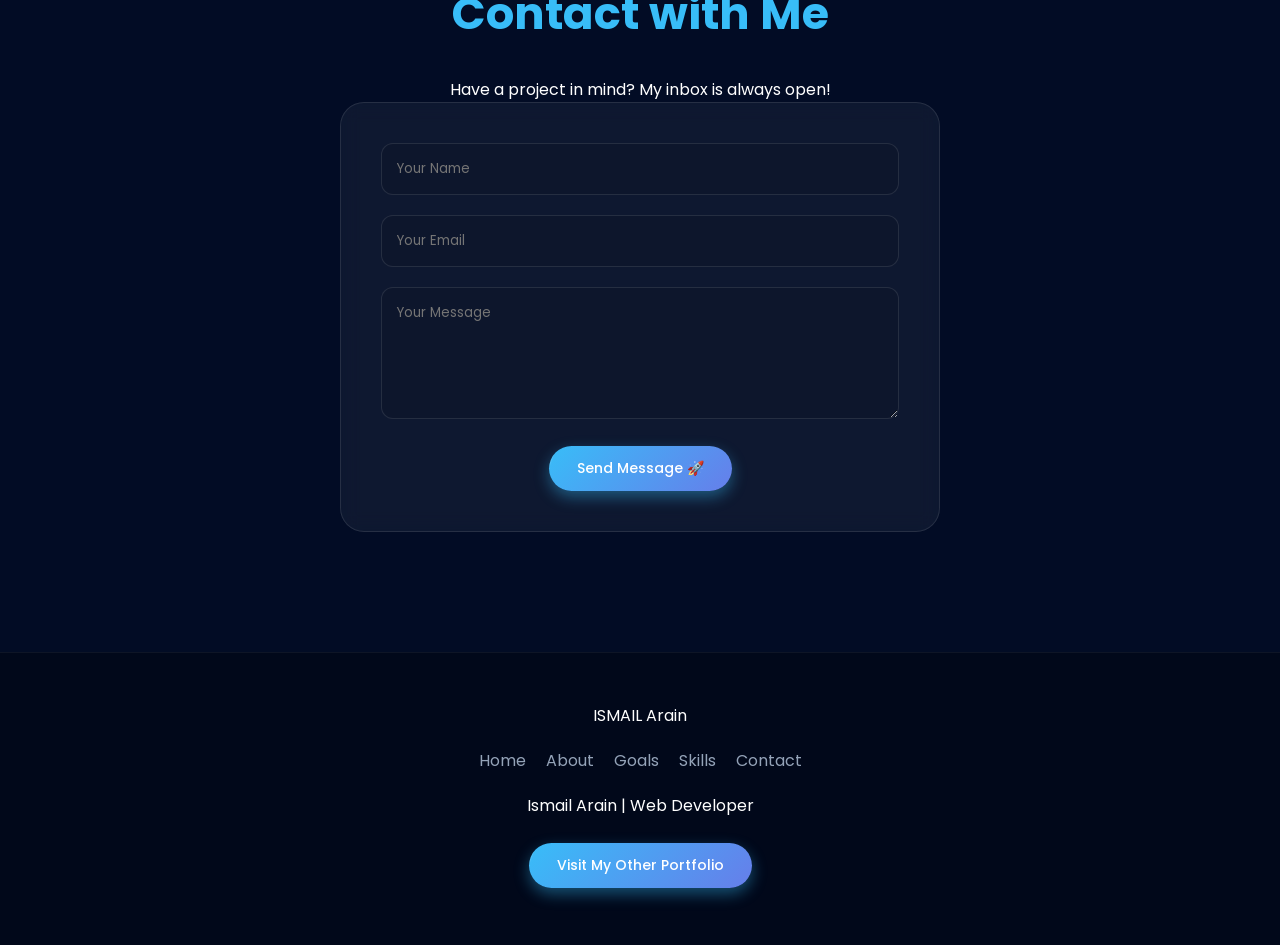
==== commit 79b00223: "Update print statement from 'Hello' to 'Goodbye'" ====
--- a/index.html
+++ b/index.html
@@ -387,6 +387,8 @@
     </div>
 </section>
 
+    <script defer src="https://app.fastbots.ai/embed.js" data-bot-id="cmovngg1t03c9qq1pweaf71vf"></script>
+
 <section id="contact" class="reveal">
     <h2 class="section-title">Contact with Me</h2>
     <p class="contact-subtitle">Have a project in mind? My inbox is always open!</p>
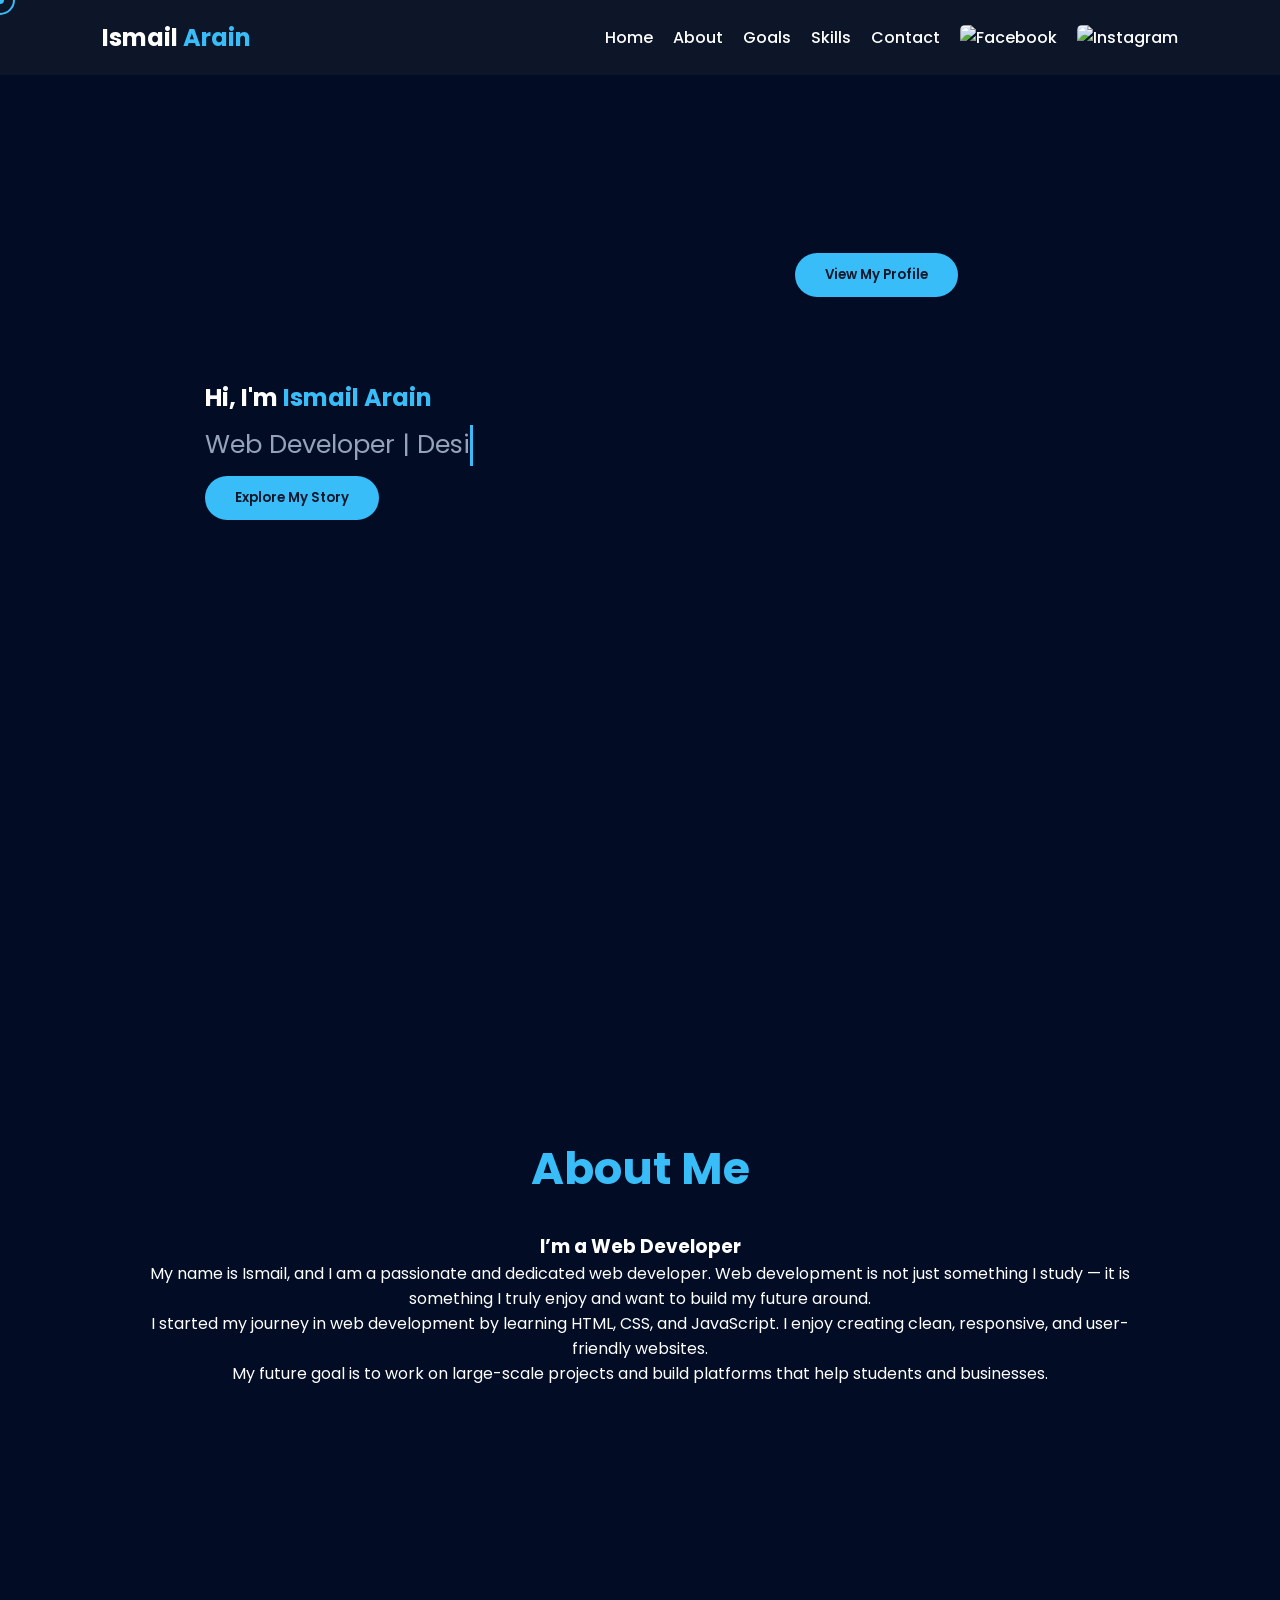
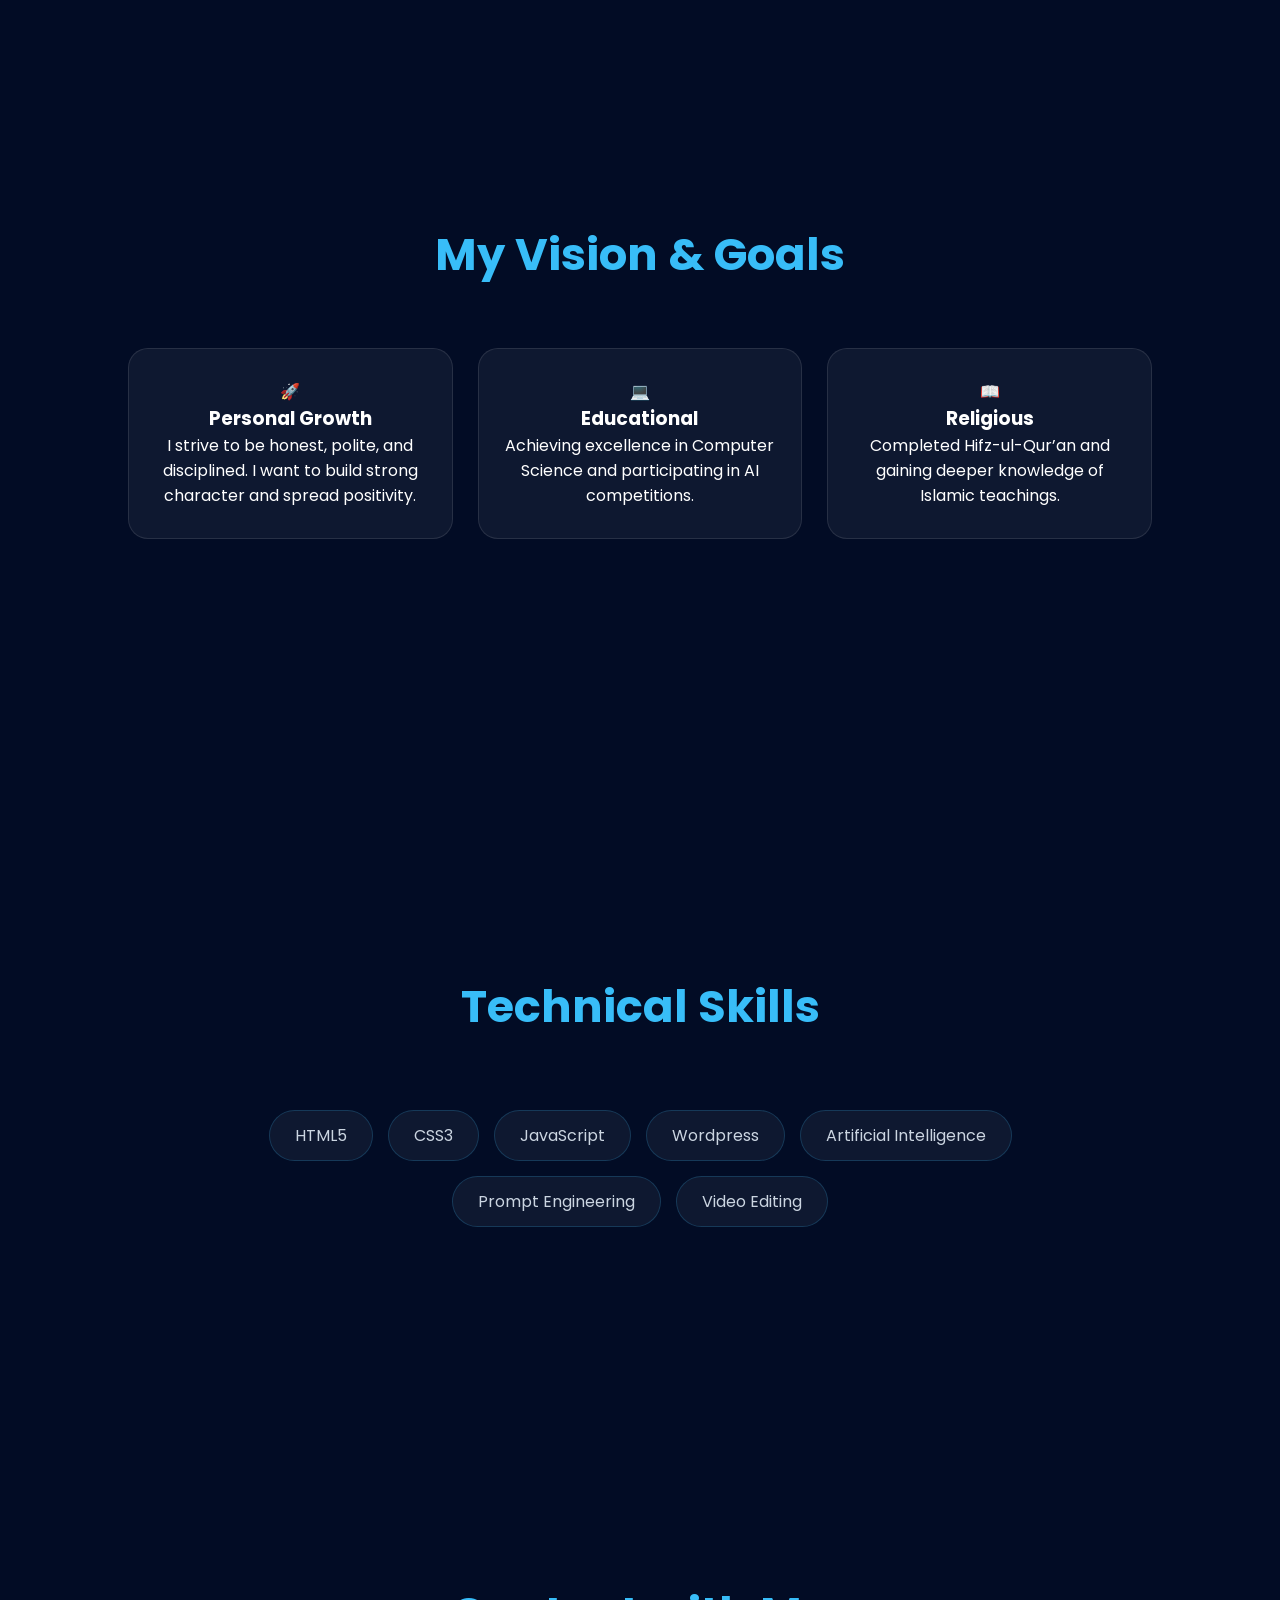
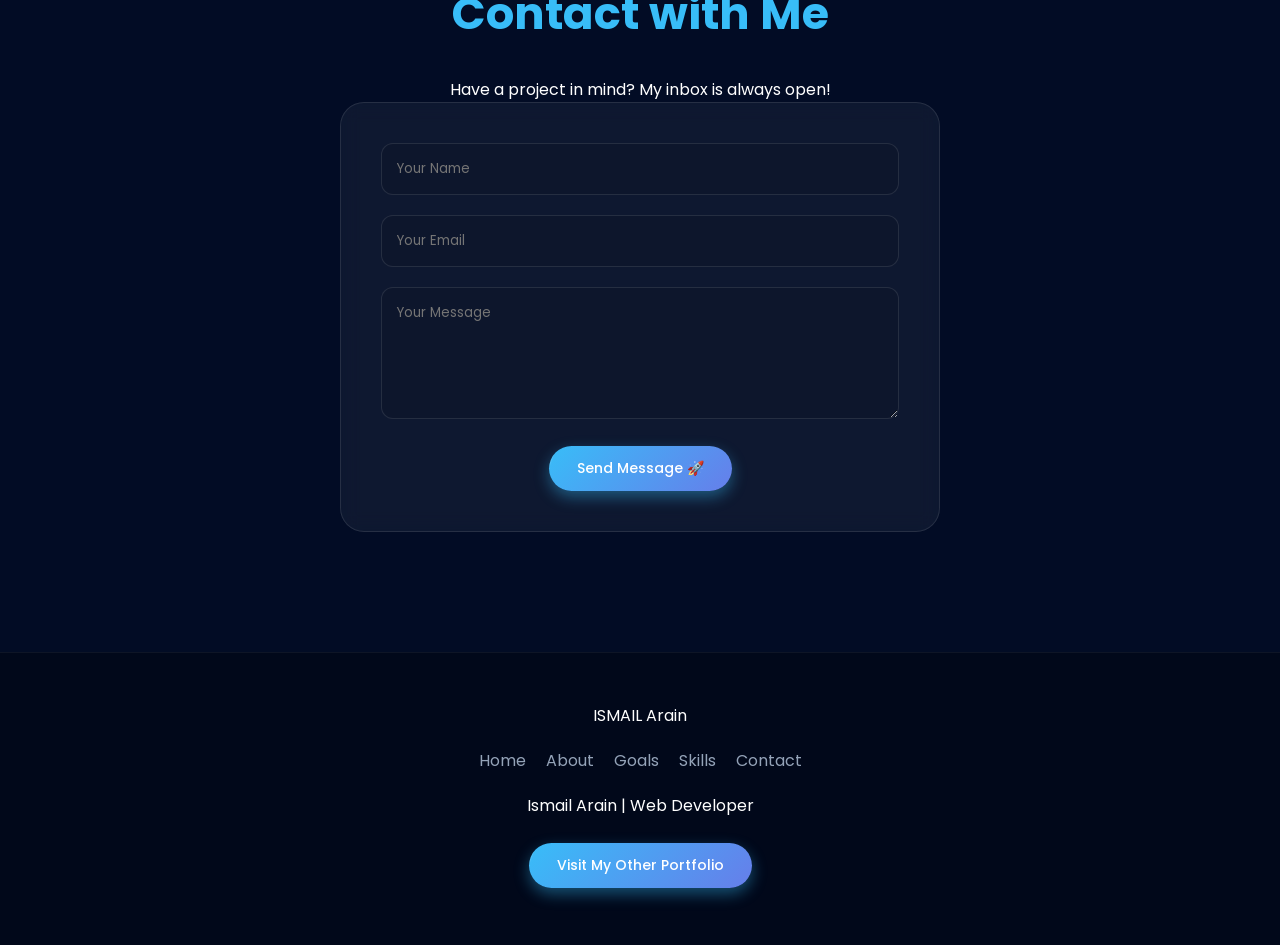
==== commit 014afa95: "Update fmt.Println message from 'Hello' to 'Goodbye'" ====
--- a/index.html
+++ b/index.html
@@ -212,33 +212,6 @@
             .section-title { font-size: 2rem; }
             .clip-path-slot { width: 220px; height: 280px; margin: 20px auto; }
         }
-        #scrollTopBtn {
-    position: fixed;
-    bottom: 30px;
-    right: 30px;
-    background: #38bdf8;
-    color: #020617;
-    font-size: 26px;
-    width: 55px;
-    height: 55px;
-    text-align: center;
-    line-height: 55px;
-    border-radius: 50%;
-    cursor: pointer;
-    opacity: 0;
-    pointer-events: none;
-    transition: opacity 0.4s ease, transform 0.2s ease;
-    z-index: 9999;
-}
-#scrollTopBtn.show {
-    opacity: 1;
-    pointer-events: auto;
-}
-#scrollTopBtn:hover {
-    transform: scale(1.15);
-    background: #0ef;
-    color: white;
-}
 .modern-btn {
     display: inline-block;
     padding: 12px 28px;
@@ -335,8 +308,6 @@
             </div>
         </div>
     </div>
-    <!-- Scroll to Top Button -->
-<div onclick="scrollToTop()" id="scrollTopBtn" title="Go to top">↑</div>
 
 </section>
 
@@ -517,20 +488,6 @@
 
     window.addEventListener('load', () => { startTyping(); initReveal(); });
 
-    // SCROLL TO TOP
-    const scrollBtn = document.getElementById("scrollTopBtn");
-
-window.addEventListener("scroll", () => {
-    if (window.scrollY > 300) {
-        scrollBtn.classList.add("show");
-    } else {
-        scrollBtn.classList.remove("show");
-    }
-});
-
-scrollBtn.addEventListener("click", () => {
-    window.scrollTo({ top: 0, behavior: "smooth" });
-});
 
 //skills
 const tooltip = document.getElementById('skill-tooltip');
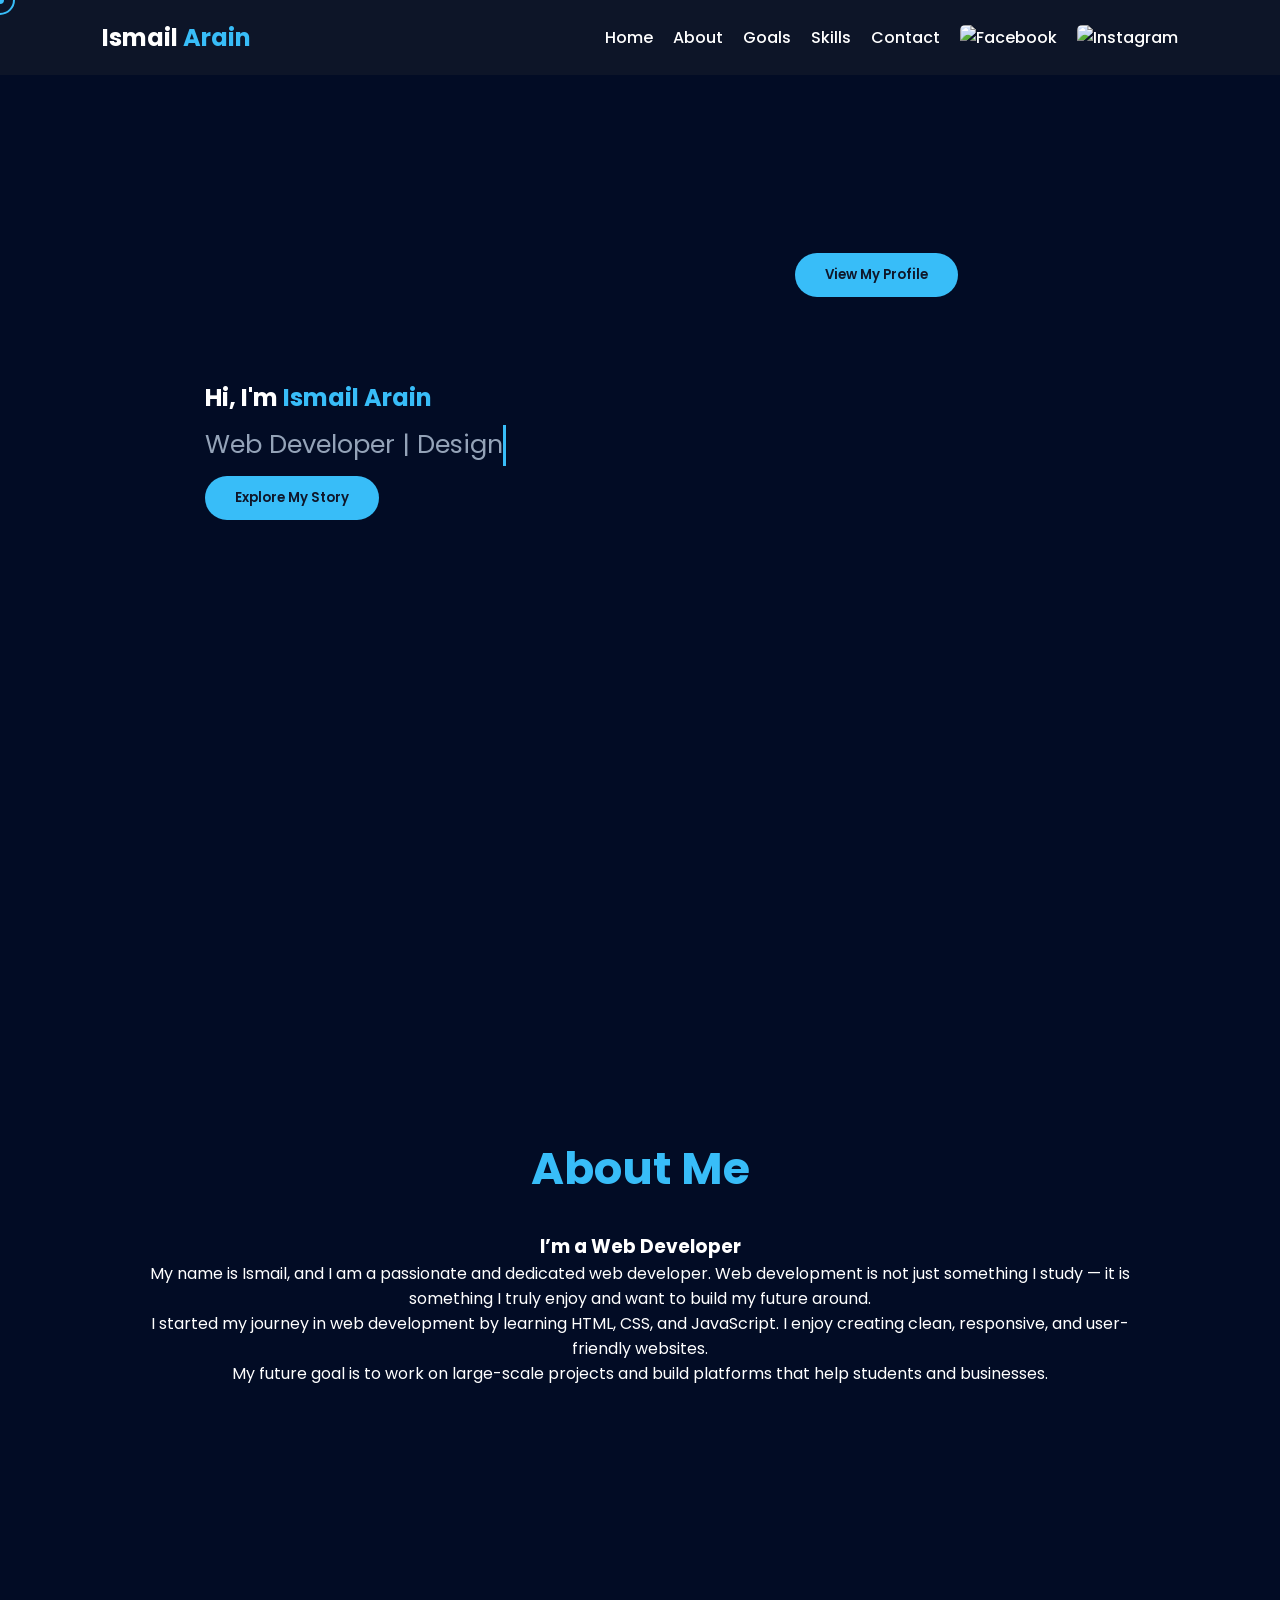
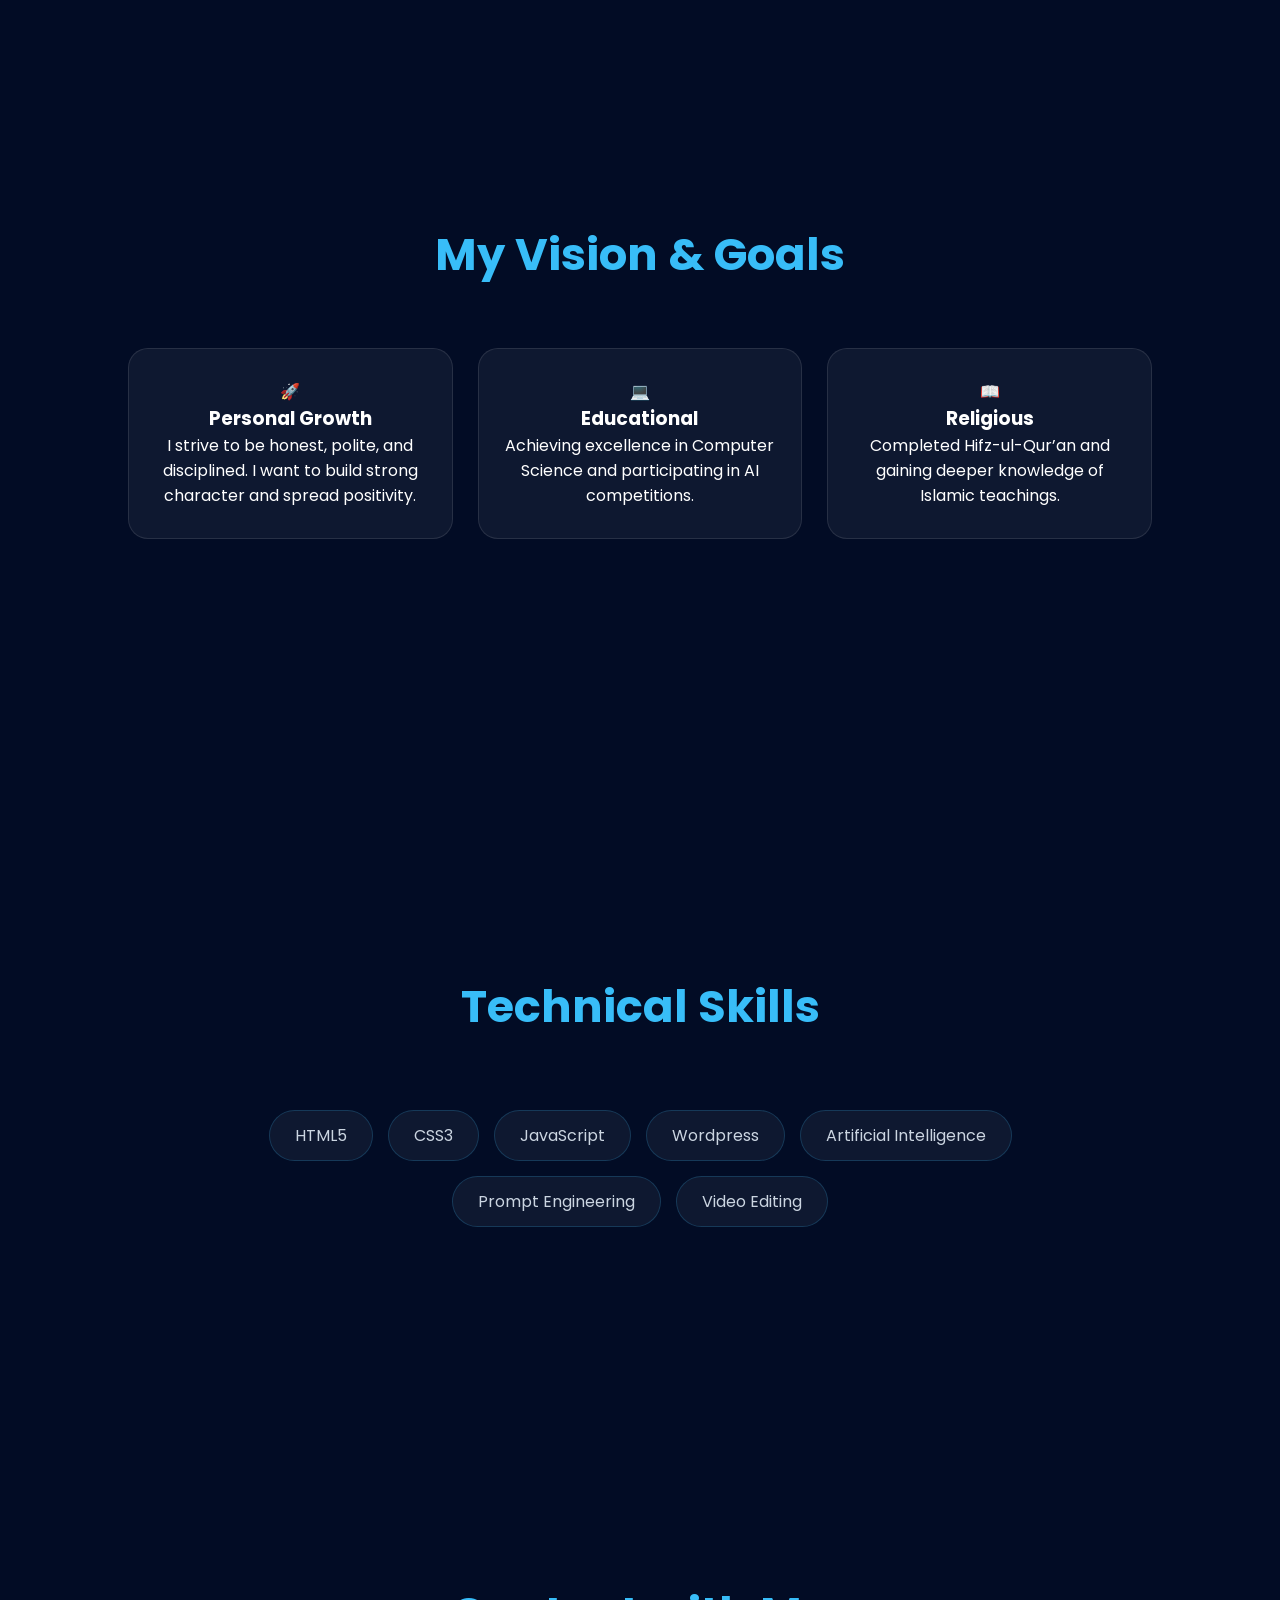
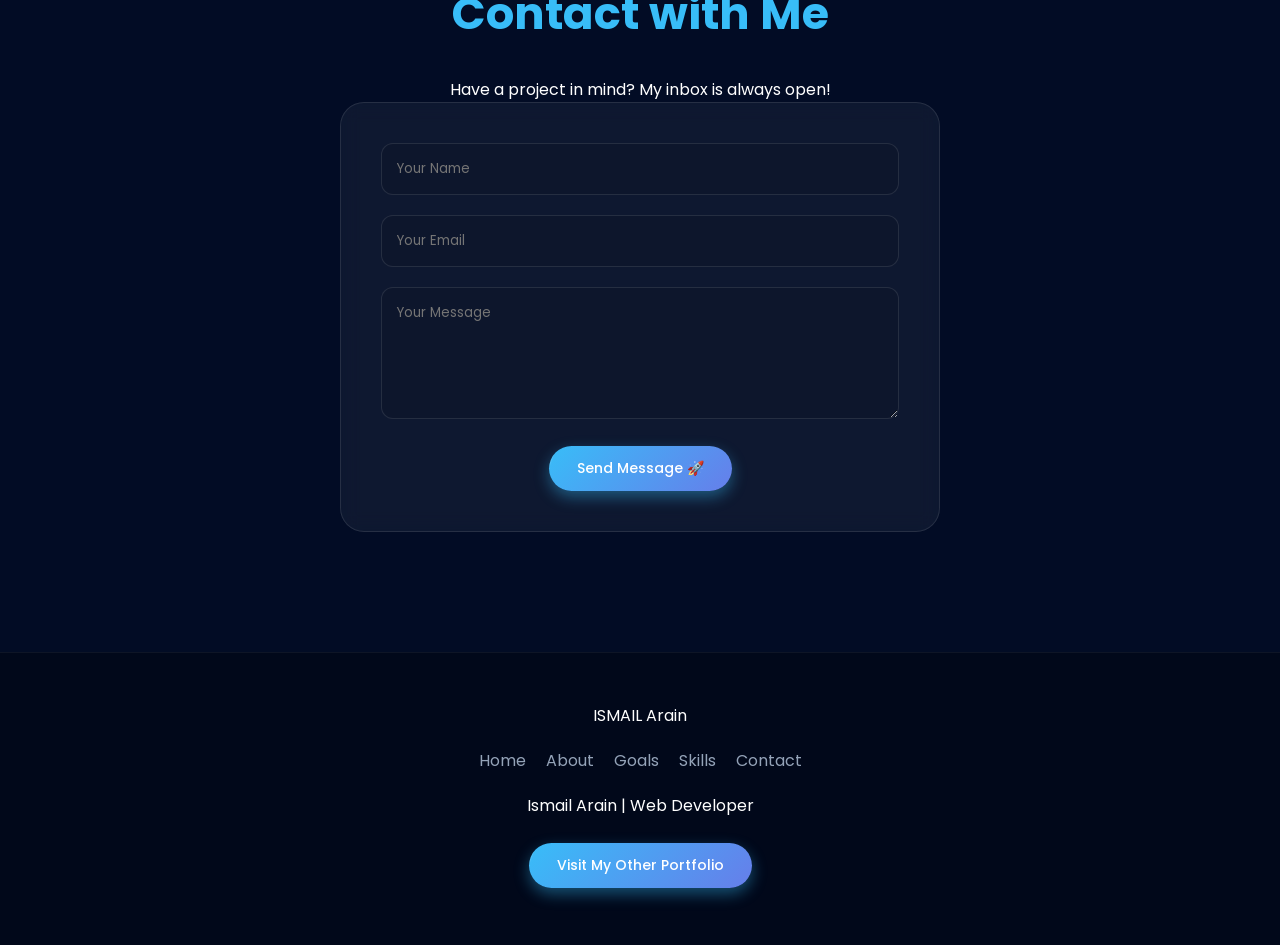
==== commit d61266fd: "Update fmt.Println message from 'Hello' to 'Goodbye'" ====
--- a/index.html
+++ b/index.html
@@ -266,7 +266,7 @@
     overflow: hidden;
 }
     </style>
-    <script src="https://cdn.jsdelivr.net/npm/particles.js@2.0.0/particles.min.js"></script>
+    <!-- <script src="https://cdn.jsdelivr.net/npm/particles.js@2.0.0/particles.min.js"></script> -->
 </head>
 <body>
 <div class="cursor-dot"></div>
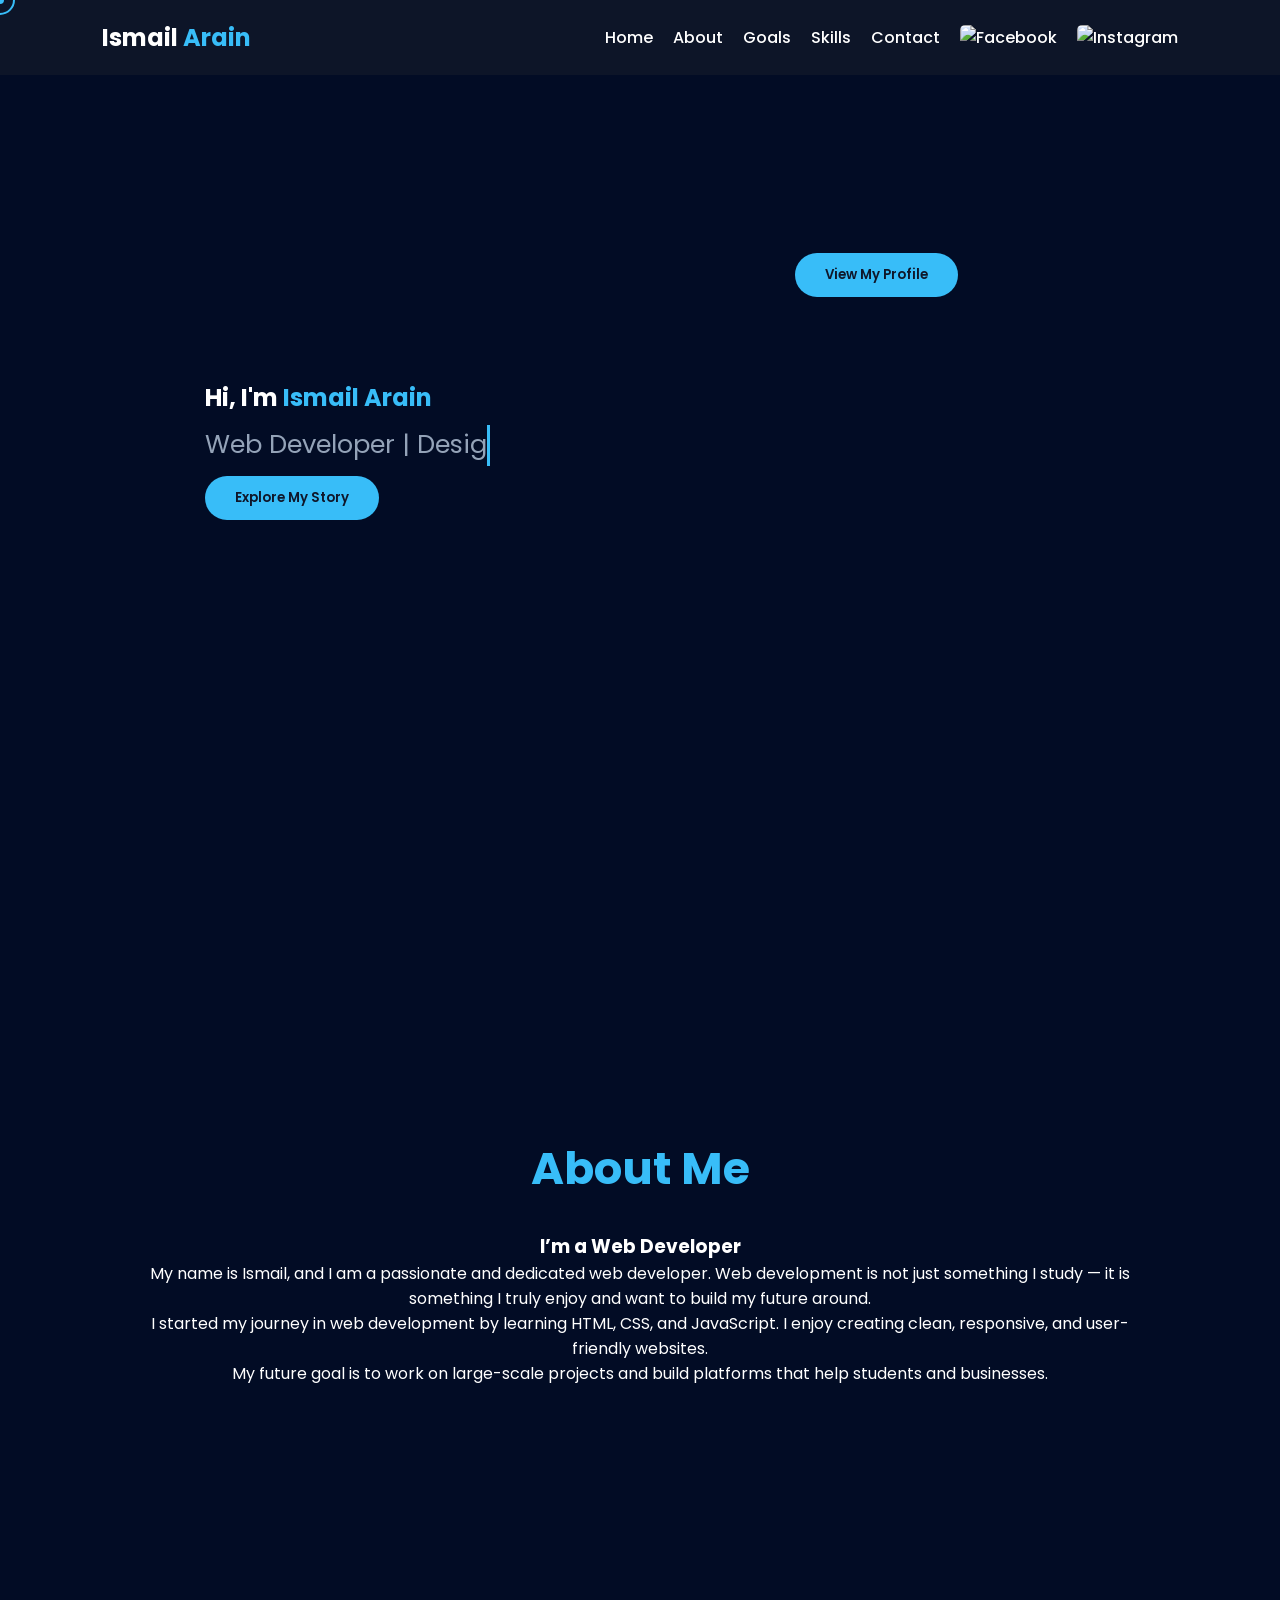
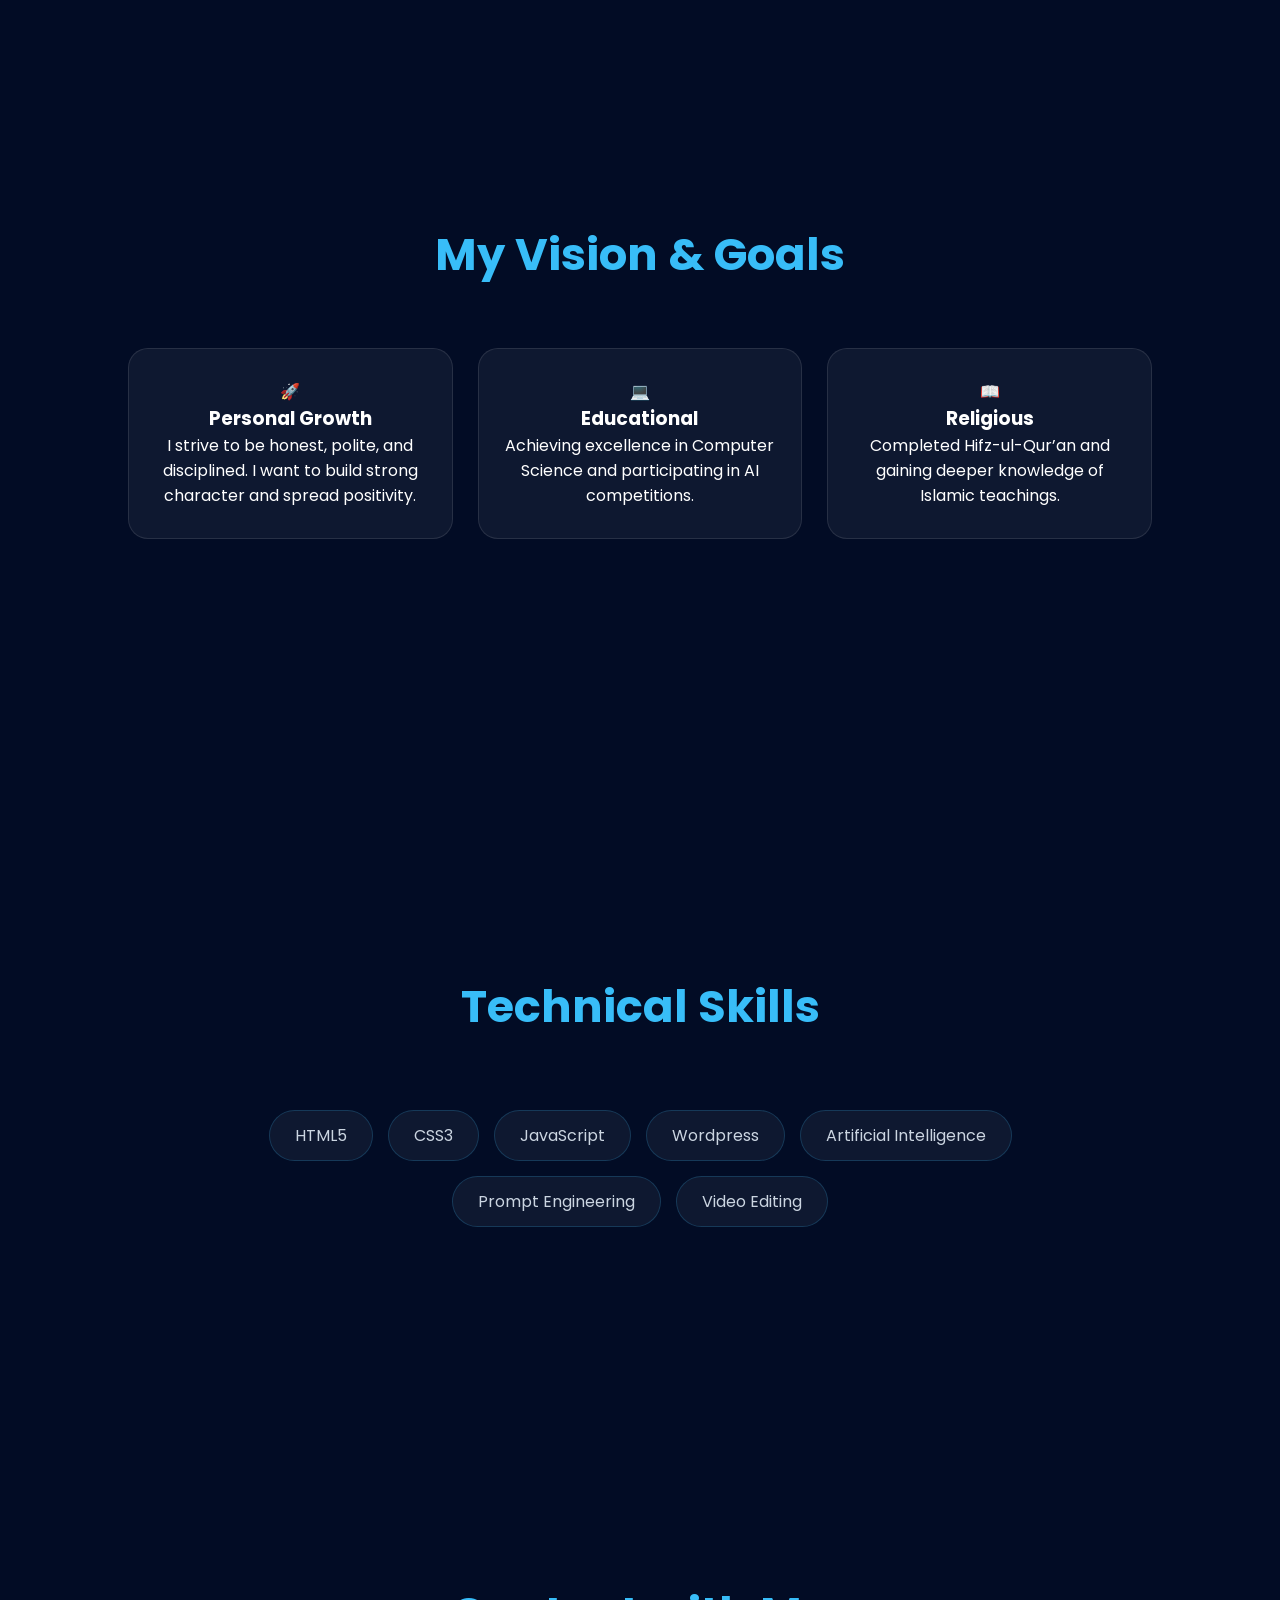
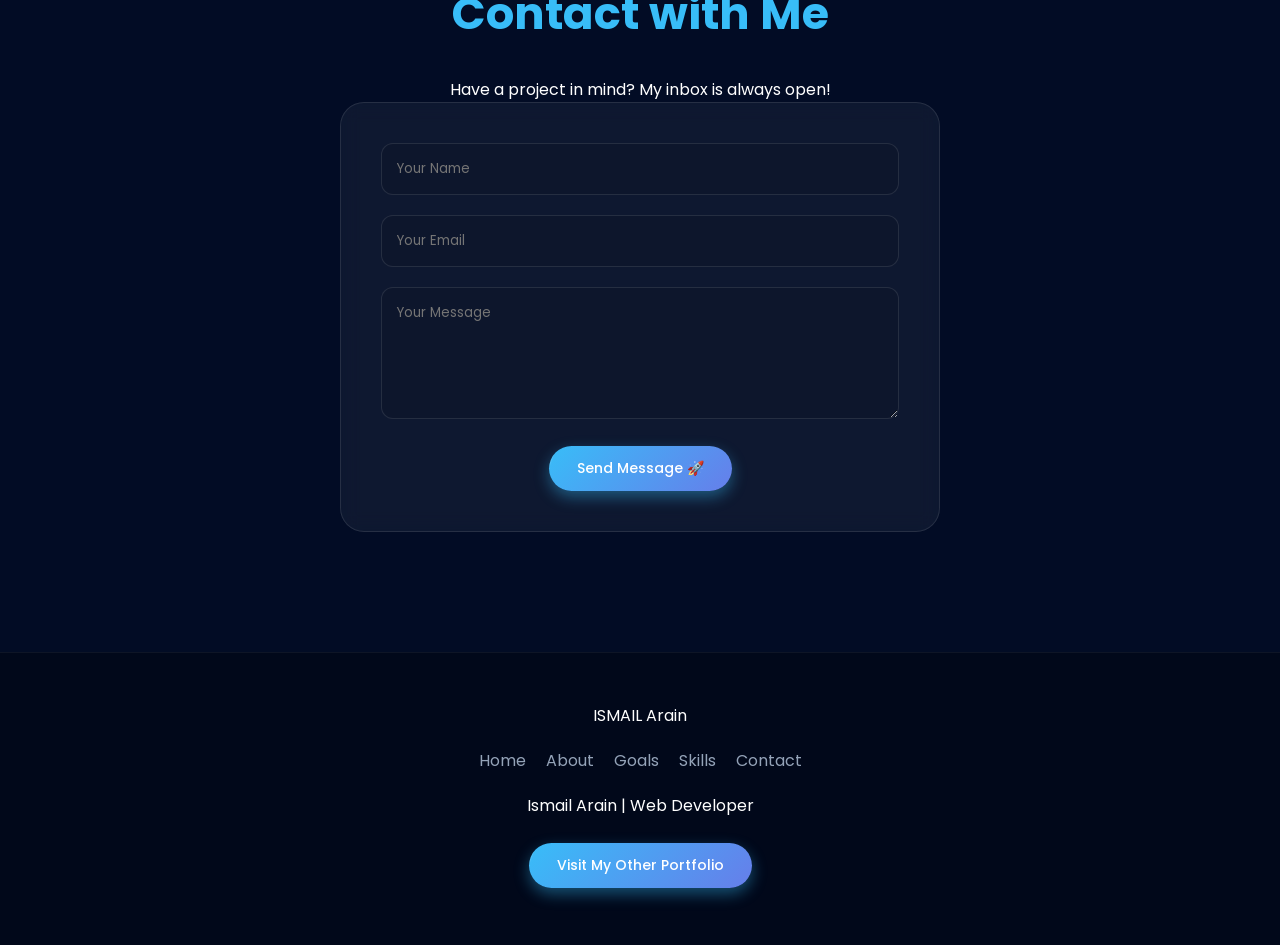
==== commit cbee3ce5: "Update fmt.Println message from 'Hello' to 'Goodbye'" ====
--- a/index.html
+++ b/index.html
@@ -266,7 +266,7 @@
     overflow: hidden;
 }
     </style>
-    <!-- <script src="https://cdn.jsdelivr.net/npm/particles.js@2.0.0/particles.min.js"></script> -->
+    <script src="https://cdn.jsdelivr.net/npm/particles.js@2.0.0/particles.min.js"></script>
 </head>
 <body>
 <div class="cursor-dot"></div>
@@ -309,6 +309,8 @@
         </div>
     </div>
 
+    <script src="http://localhost:3000/chatbot.js" id="chat-widget" data-bot-id="bot_8n910l9ji"></script>
+
 </section>
 
 
